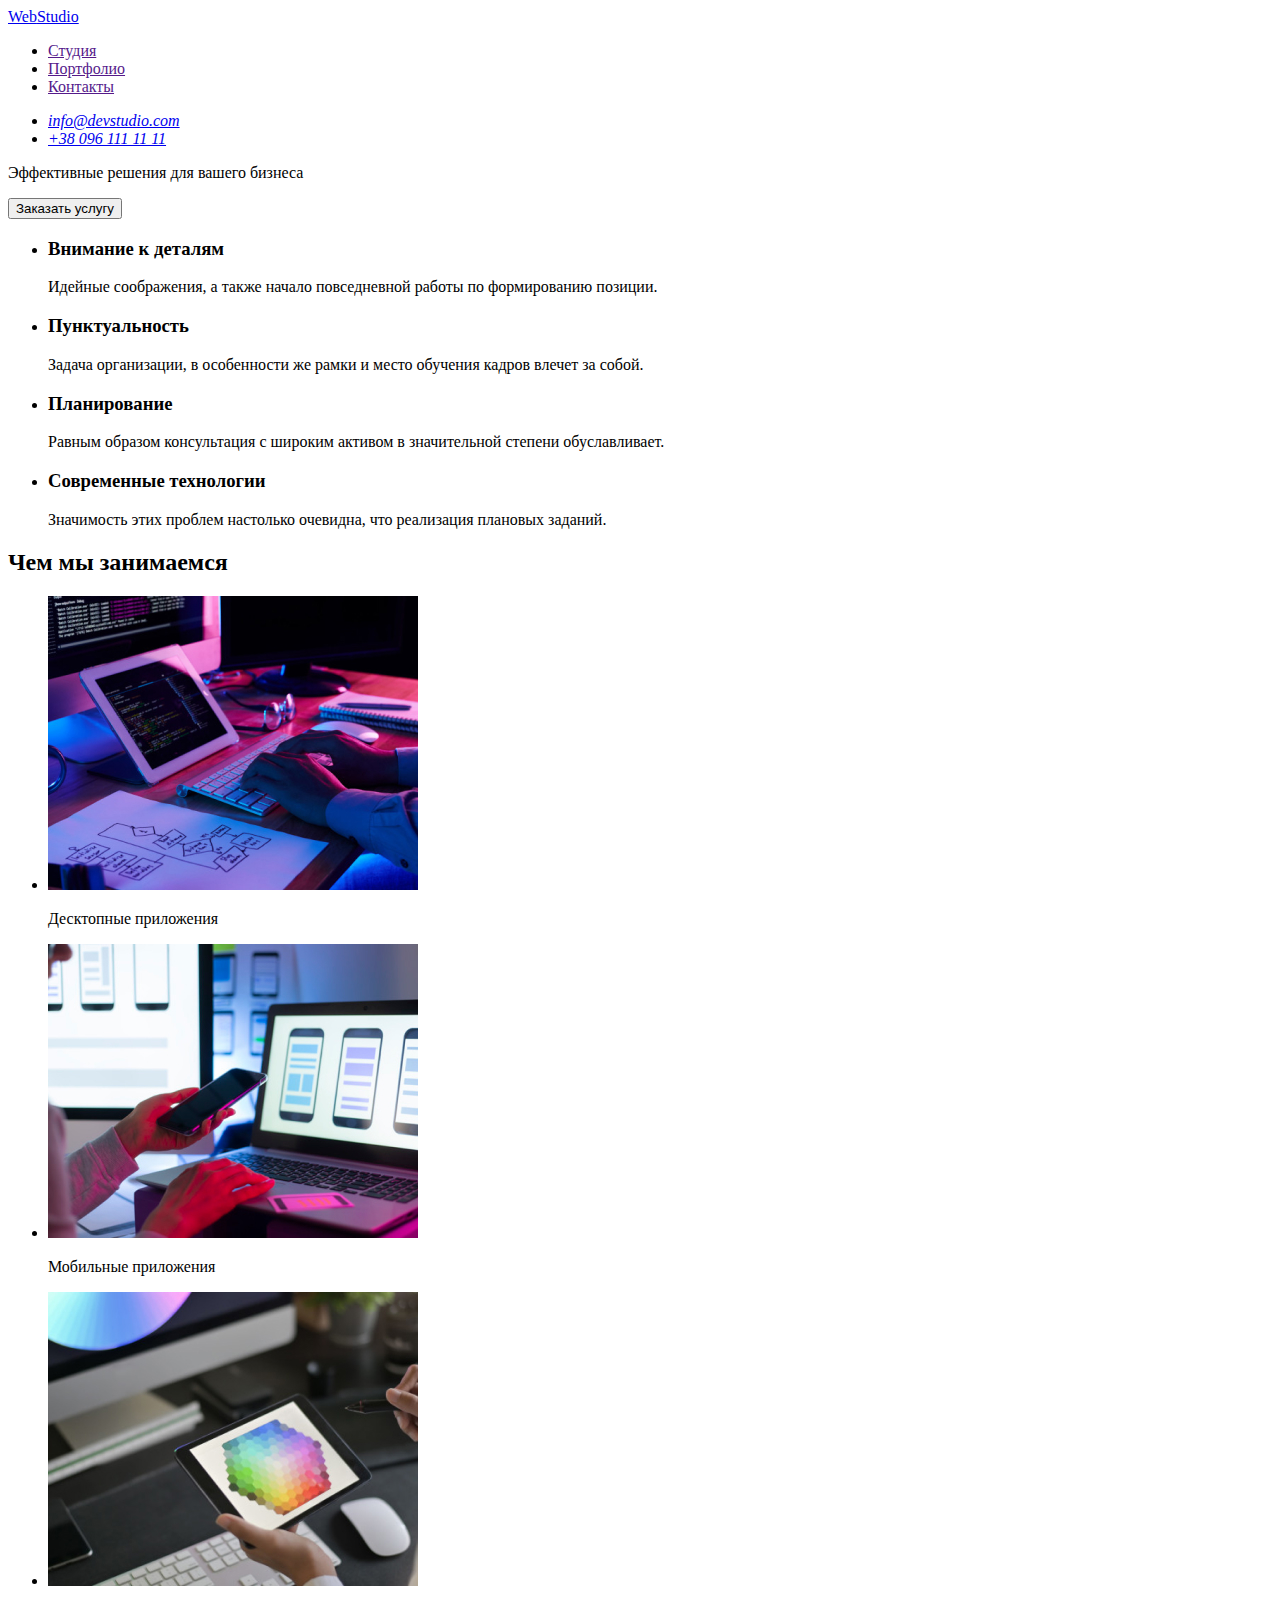
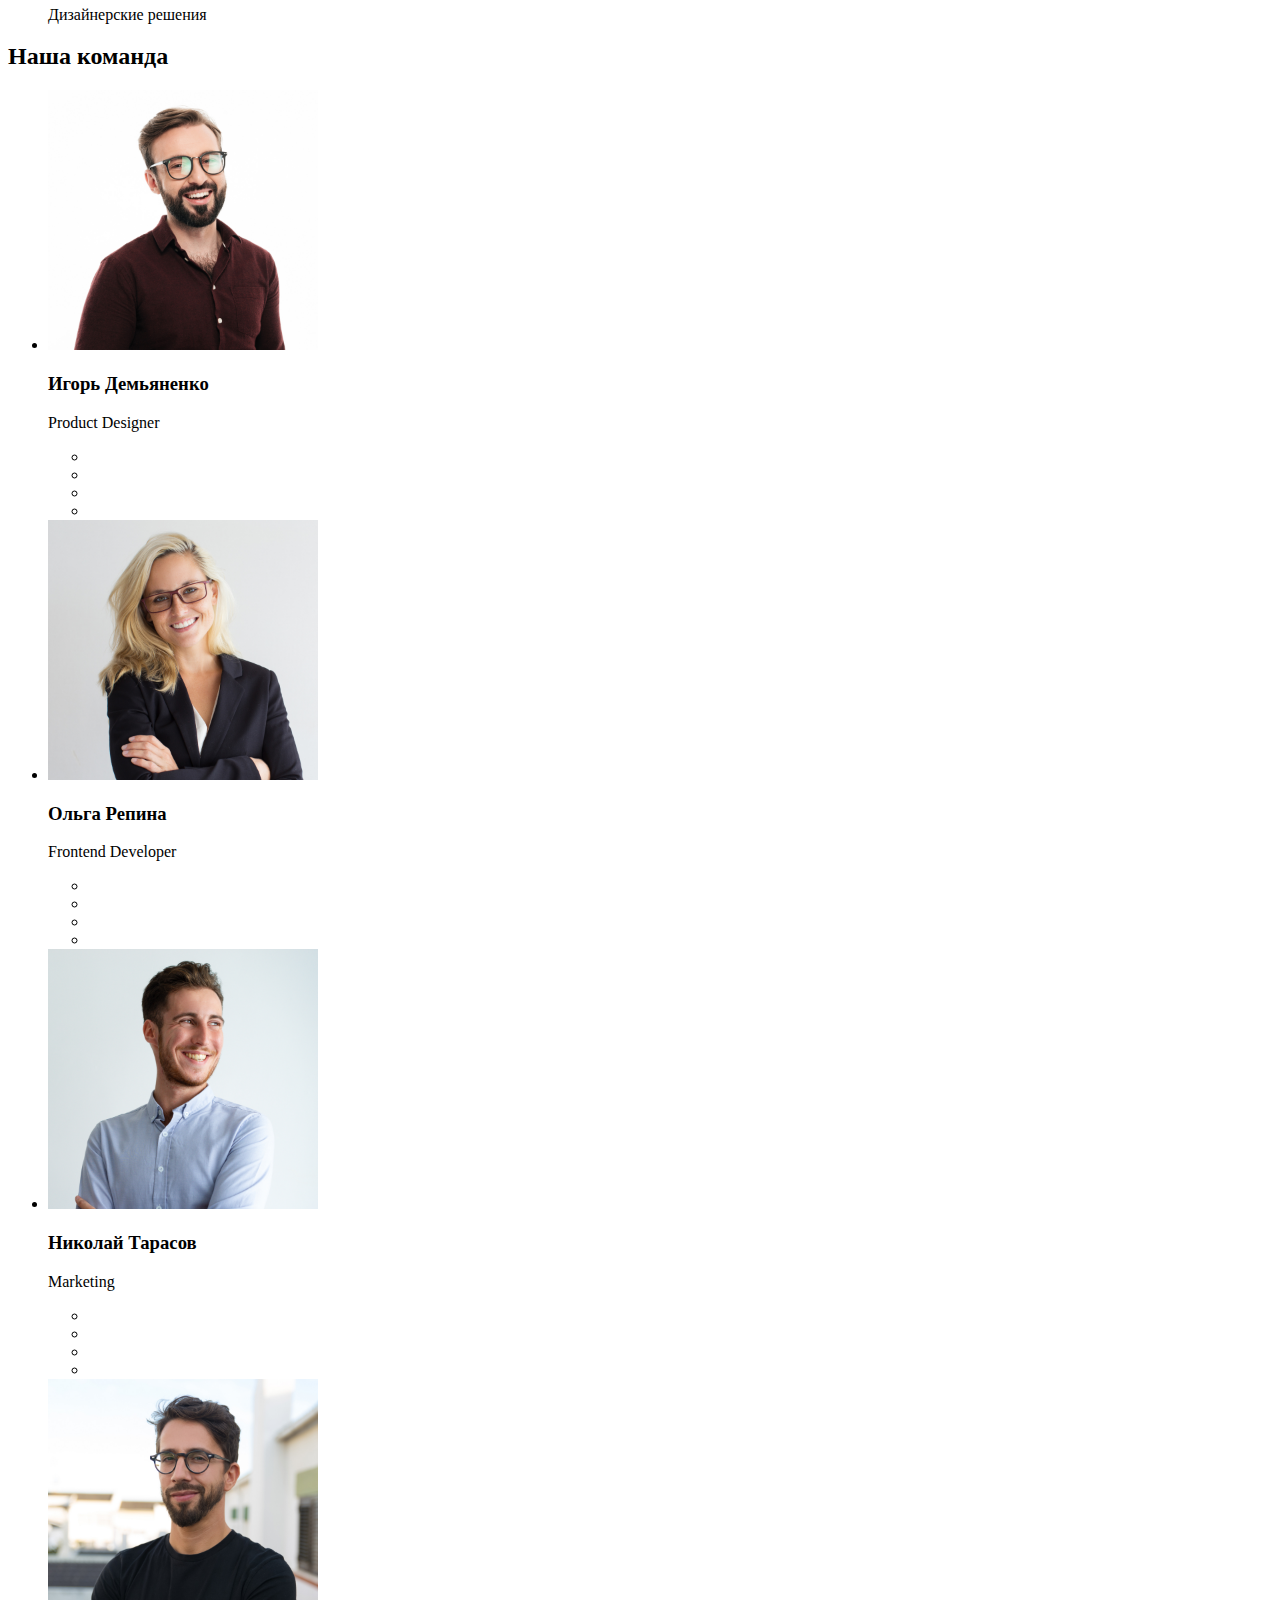
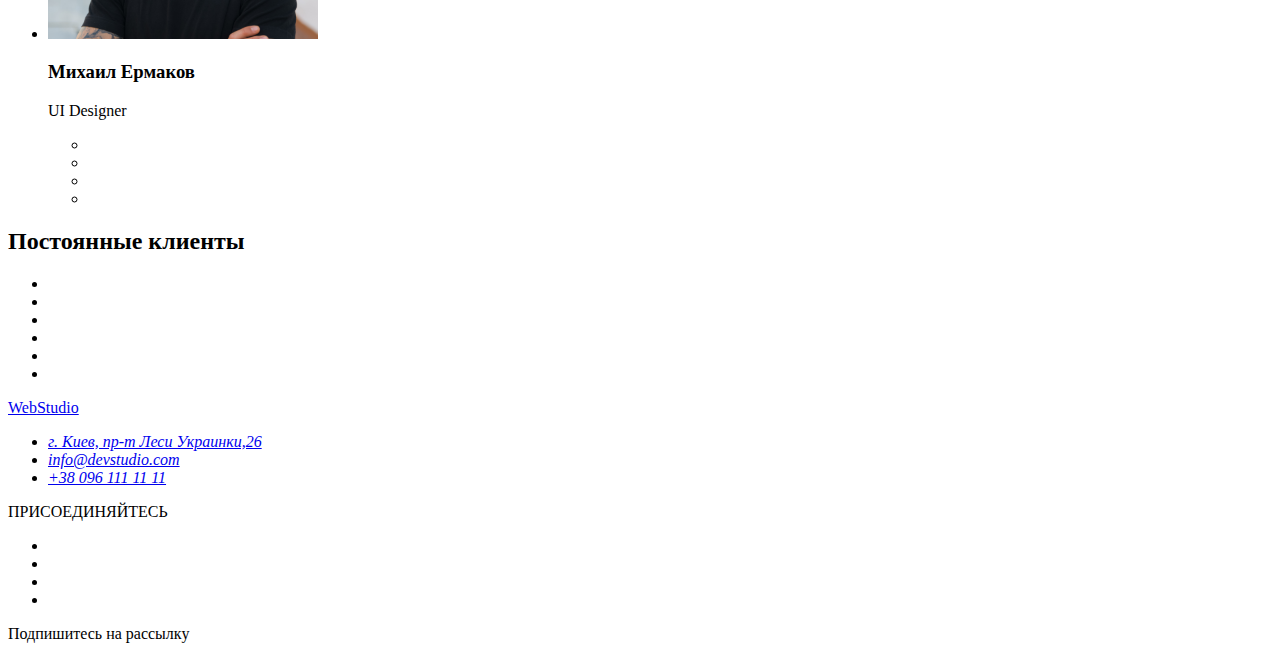
==== index.html @ aa3e8f70 "markup html" ====
<!DOCTYPE html>
<html lang="ru">

<head>
    <meta charset="UTF-8">
    <meta http-equiv="X-UA-Compatible" content="IE=edge">
    <meta name="viewport" content="width=device-width, initial-scale=1.0">
    <title>WebStudio</title>
    <link rel="stylesheet" href="./css/styles.css">
</head>

<body>
    <header class="header">
        <div class="container">
            <nav>
                <a href="/" aria-label="логотип сайта веб студия" lang="en">
                    <span>Web</span>Studio
                </a>
                <div>
                    <ul>
                        <li>
                            <a href="">Студия</a>
                        </li>
                        <li>
                            <a href="">Портфолио</a>
                        </li>
                        <li>
                            <a href="">Контакты</a>
                        </li>
                    </ul>
                </div>
            </nav>
            <address>
                <ul>
                    <li><a href="mailto:info@devstudio.com">info@devstudio.com</a></li>
                    <li><a href="tel:+380961111111">+38 096 111 11 11</a></li>
                </ul>
            </address>
        </div>
    </header>
    <!-- Уникальный контент страницы -->
    <main>
        <!------------ Section HERO Секция герой ------------>
        <section class="hero">
            <div class="container">
                <h1 class="visually-hidden">веб студия</h1>
                <p>Эффективные решения для вашего бизнеса</p>
                <button type="button">Заказать услугу</button>
            </div>
        </section>
        <!-- Section Our advantages Секция Наши преимущества Section Our Benefits -->
        <section>
            <div class="container">
                <h2 class="visually-hidden">Наши преимущества</h2>
                <ul>
                    <li>
                        <div></div>
                        <h3>Внимание к деталям</h3>
                        <p>Идейные соображения,
                            а также начало повседневной
                            работы по формированию позиции.</p>
                    </li>
                    <li>
                        <div></div>
                        <h3>Пунктуальность</h3>
                        <p>Задача организации,
                            в особенности же рамки и место
                            обучения кадров влечет за собой.</p>
                    </li>
                    <li>
                        <div></div>
                        <h3>Планирование</h3>
                        <p>Равным образом консультация
                            с широким активом в значительной
                            степени обуславливает.</p>
                    </li>
                    <li>
                        <div></div>
                        <h3>Современные технологии</h3>
                        <p>Значимость этих проблем
                            настолько очевидна, что
                            реализация плановых заданий.</p>
                    </li>
                </ul>
            </div>
        </section>
        <!-- Section What we create Cекция Чем мы занимаемся Section What we do -->
        <section>
            <div class="container">
                <h2>Чем мы занимаемся</h2>
                <ul>
                    <li>
                        <img src="./images/desktop/create/box1.jpg" alt="руки на клавиатуре и компьютер" width="370"
                            height="294">
                        <div>
                            <p>Десктопные приложения</p>
                        </div>
                    </li>
                    <li>
                        <img src="./images/desktop/create/box2.jpg" alt="ноутбук и мобильный телефон в руке" width="370"
                            height="294">
                        <div>
                            <p>Мобильные приложения</p>
                        </div>
                    </li>
                    <li>
                        <img src="./images/desktop/create/box3.jpg" alt="планшет в руке" width="370" height="294">
                        <div>
                            <p>Дизайнерские решения</p>
                        </div>
                    </li>
                </ul>
            </div>
        </section>
        <!-- Section Our team Cекция Наша команда Section Our command -->
        <section>
            <div class="container">
                <h2>Наша команда</h2>
                <ul>
                    <li>
                        <img src="./images/desktop/team/card1.jpg" alt="Продакт дизайнер" width="270" height="260">
                        <h3>Игорь Демьяненко</h3>
                        <p lang="en">Product Designer</p>
                        <ul>
                            <li><a href=""></a></li>
                            <li><a href=""></a></li>
                            <li><a href=""></a></li>
                            <li><a href=""></a></li>
                        </ul>
                    </li>
                    <li>
                        <img src="./images/desktop/team/card2.jpg" alt="Фронтенд разработчик" width="270" height="260">
                        <h3>Ольга Репина</h3>
                        <p lang="en">Frontend Developer</p>
                        <ul>
                            <li><a href=""></a></li>
                            <li><a href=""></a></li>
                            <li><a href=""></a></li>
                            <li><a href=""></a></li>
                        </ul>
                    </li>
                    <li>
                        <img src="./images/desktop/team/card3.jpg" alt="Маркетолог" width="270" height="260">
                        <h3>Николай Тарасов</h3>
                        <p lang="en">Marketing</p>
                        <ul>
                            <li><a href=""></a></li>
                            <li><a href=""></a></li>
                            <li><a href=""></a></li>
                            <li><a href=""></a></li>
                        </ul>
                    </li>
                    <li>
                        <img src="./images/desktop/team/card4.jpg" alt="Дизайнер" width="270" height="260">
                        <h3>Михаил Ермаков</h3>
                        <p lang="en">UI Designer</p>
                        <ul>
                            <li><a href=""></a></li>
                            <li><a href=""></a></li>
                            <li><a href=""></a></li>
                            <li><a href=""></a></li>
                        </ul>
                    </li>
                </ul>
            </div>
        </section>
        <!-- Section Regular clients Секция Постоянные клиенты Section Loyal customers -->
        <section>
            <div class="container">
                <h2>Постоянные клиенты</h2>
                <ul>
                    <li><a href=" width=" 270" height="260""></a></li>
                    <li><a href=""></a></li>
                    <li><a href=""></a></li>
                    <li><a href=""></a></li>
                    <li><a href=""></a></li>
                    <li><a href=""></a></li>
                </ul>
            </div>
        </section>
    </main>
    <!-- футер -->
    <footer>
        <div class=" container">
                            <div><a href="/" aria-label="логотип сайта веб студия" lang="en">
                                    <span>Web</span>Studio
                                </a>
                                <address>
                                    <ul>
                                        <li>
                                            <a href="https://goo.gl/maps/7p2n6qCXevgdCQAM8">г. Киев, пр-т Леси
                                                Украинки,26</a>
                                        </li>
                                        <li>
                                            <a href="mailto:info@devstudio.com">info@devstudio.com</a>
                                        </li>
                                        <li>
                                            <a href="tel:+380961111111">+38 096 111 11 11</a>
                                        </li>
                                    </ul>
                                </address>
                            </div>
                            <div>
                                <p>ПРИСОЕДИНЯЙТЕСЬ</p>
                                <ul>
                                    <li><a href=""></a></li>
                                    <li><a href=""></a></li>
                                    <li><a href=""></a></li>
                                    <li><a href=""></a></li>
                                </ul>
                            </div>
                            <div>
                                <p>Подпишитесь на рассылку</p>
                            </div>
            </div>
            </footer>
</body>

</html>
---- css/styles.css ----
.visually-hidden {
  position: absolute;
  width: 1px;
  height: 1px;
  margin: -1px;
  border: 0;
  padding: 0;

  white-space: nowrap;
  clip-path: inset(100%);
  clip: rect(0 0 0 0);
  overflow: hidden;
}
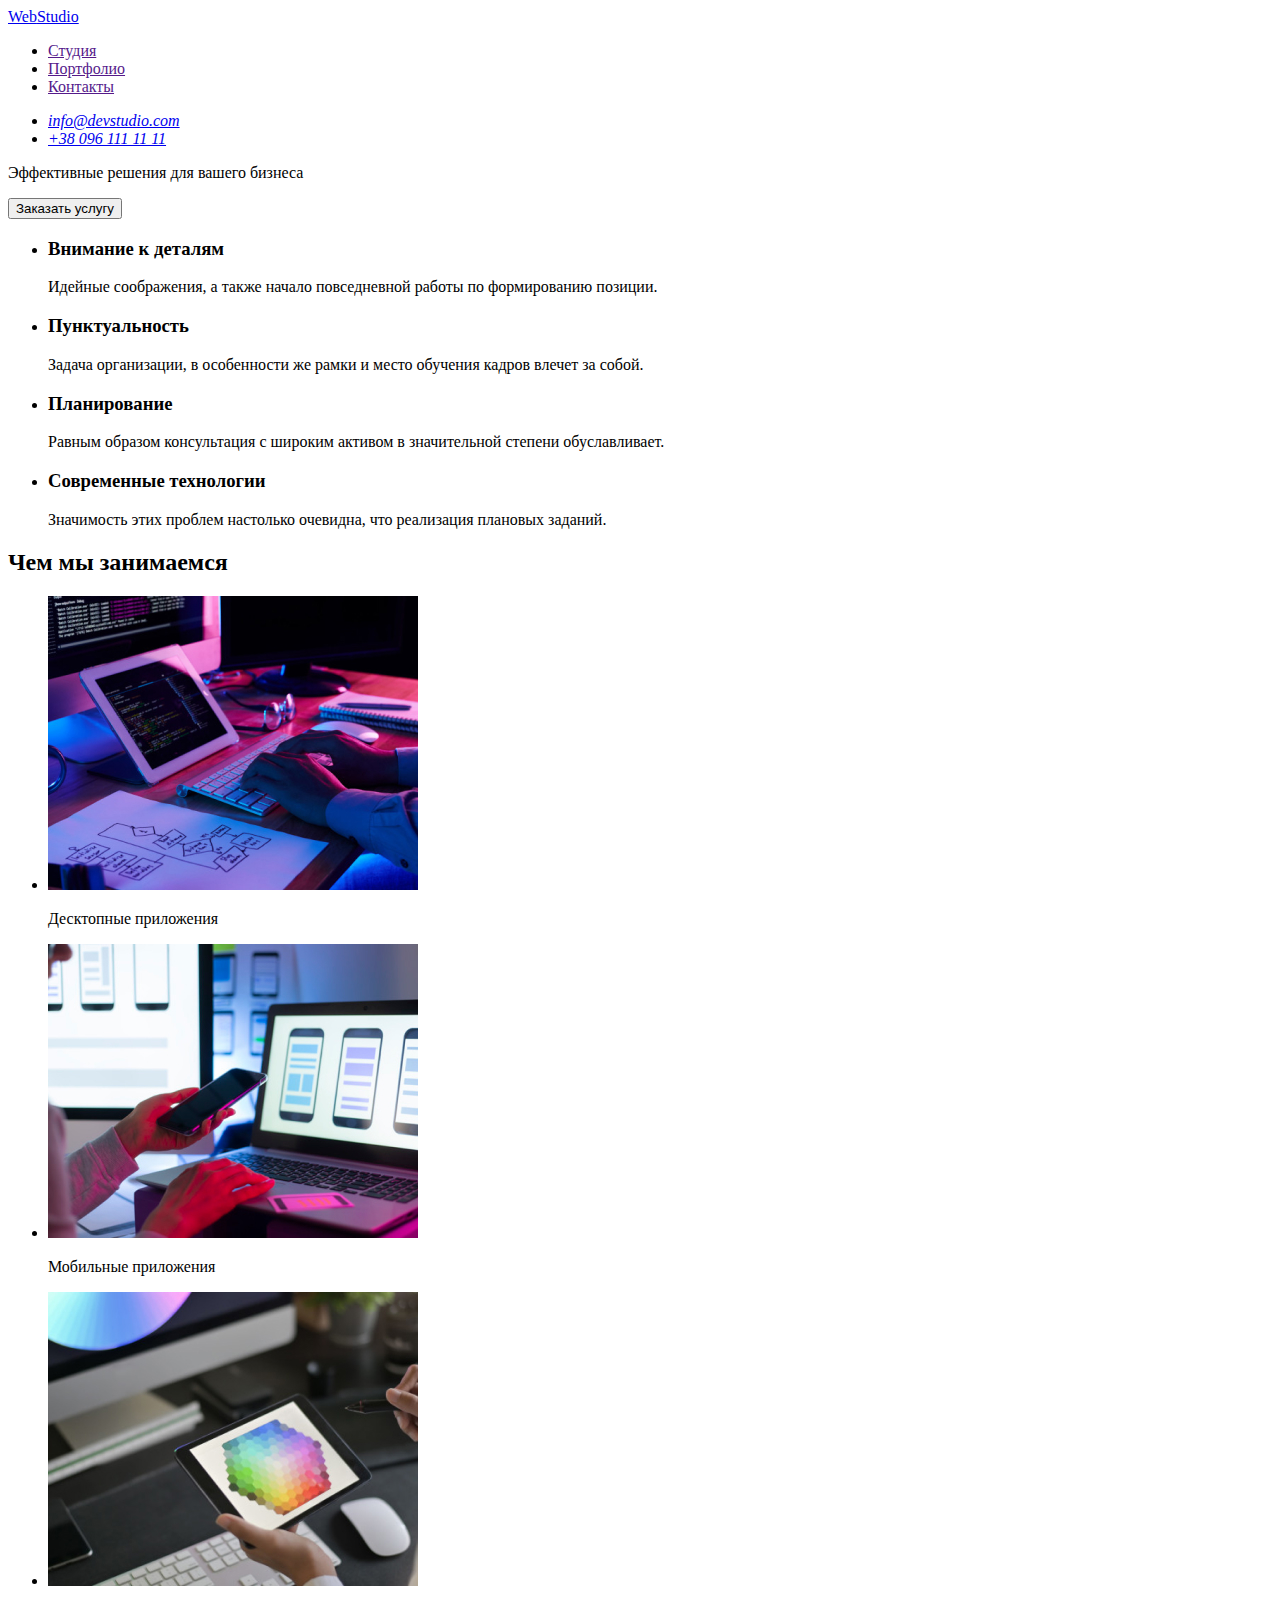
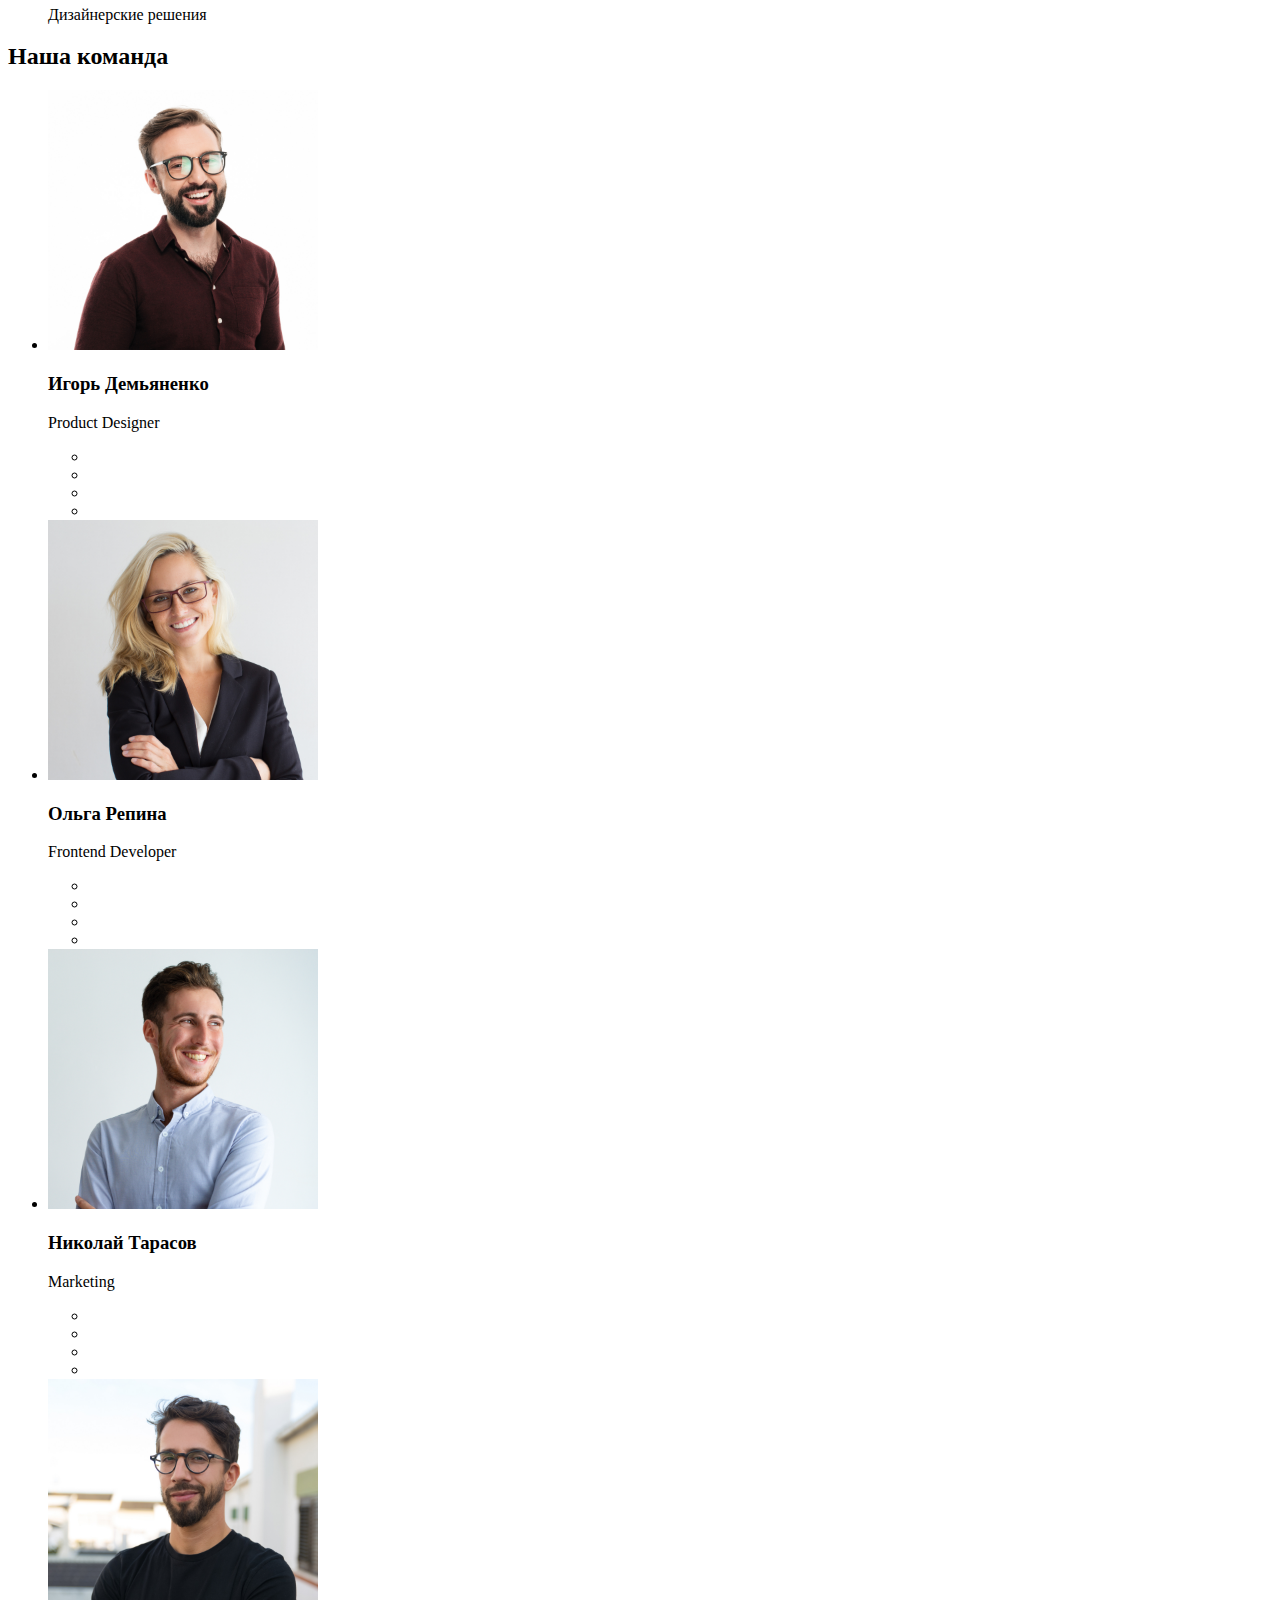
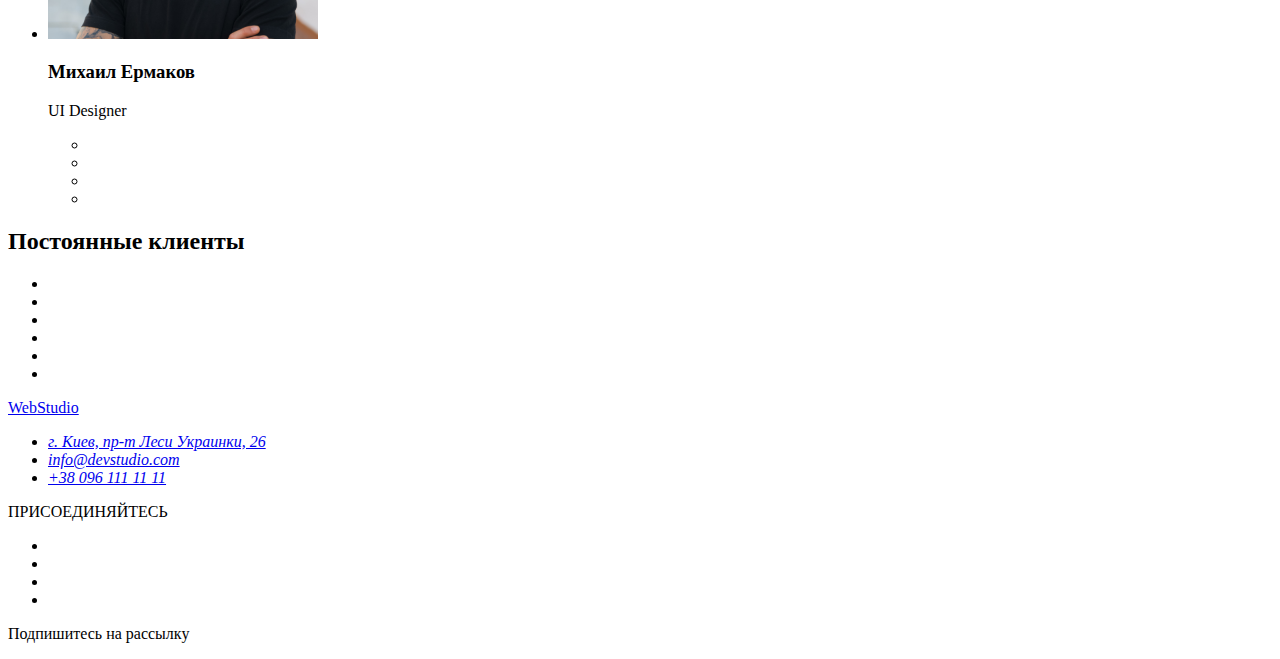
==== commit 2e2afa5c: "pritter" ====
--- a/index.html
+++ b/index.html
@@ -182,38 +182,44 @@
     <!-- футер -->
     <footer>
         <div class=" container">
-                            <div><a href="/" aria-label="логотип сайта веб студия" lang="en">
-                                    <span>Web</span>Studio
-                                </a>
-                                <address>
-                                    <ul>
-                                        <li>
-                                            <a href="https://goo.gl/maps/7p2n6qCXevgdCQAM8">г. Киев, пр-т Леси
-                                                Украинки,26</a>
-                                        </li>
-                                        <li>
-                                            <a href="mailto:info@devstudio.com">info@devstudio.com</a>
-                                        </li>
-                                        <li>
-                                            <a href="tel:+380961111111">+38 096 111 11 11</a>
-                                        </li>
-                                    </ul>
-                                </address>
-                            </div>
-                            <div>
-                                <p>ПРИСОЕДИНЯЙТЕСЬ</p>
-                                <ul>
-                                    <li><a href=""></a></li>
-                                    <li><a href=""></a></li>
-                                    <li><a href=""></a></li>
-                                    <li><a href=""></a></li>
-                                </ul>
-                            </div>
-                            <div>
-                                <p>Подпишитесь на рассылку</p>
-                            </div>
-            </div>
-            </footer>
+            <div>
+                <a href="/" aria-label="логотип сайта веб студия" lang="en">
+                    <span>Web</span>Studio
+                </a>
+                <address>
+                    <ul>
+                        <li>
+                            <a href="https://goo.gl/maps/7p2n6qCXevgdCQAM8">
+                                г. Киев, пр-т Леси Украинки, 26
+                            </a>
+                        </li>
+                        <li>
+                            <a href="mailto:info@devstudio.com">
+                                info@devstudio.com
+                            </a>
+                        </li>
+                        <li>
+                            <a href="tel:+380961111111">
+                                +38 096 111 11 11
+                            </a>
+                        </li>
+                    </ul>
+                </address>
+            </div>
+            <div>
+                <p>ПРИСОЕДИНЯЙТЕСЬ</p>
+                <ul>
+                    <li><a href=""></a></li>
+                    <li><a href=""></a></li>
+                    <li><a href=""></a></li>
+                    <li><a href=""></a></li>
+                </ul>
+            </div>
+            <div>
+                <p>Подпишитесь на рассылку</p>
+            </div>
+        </div>
+    </footer>
 </body>
 
 </html>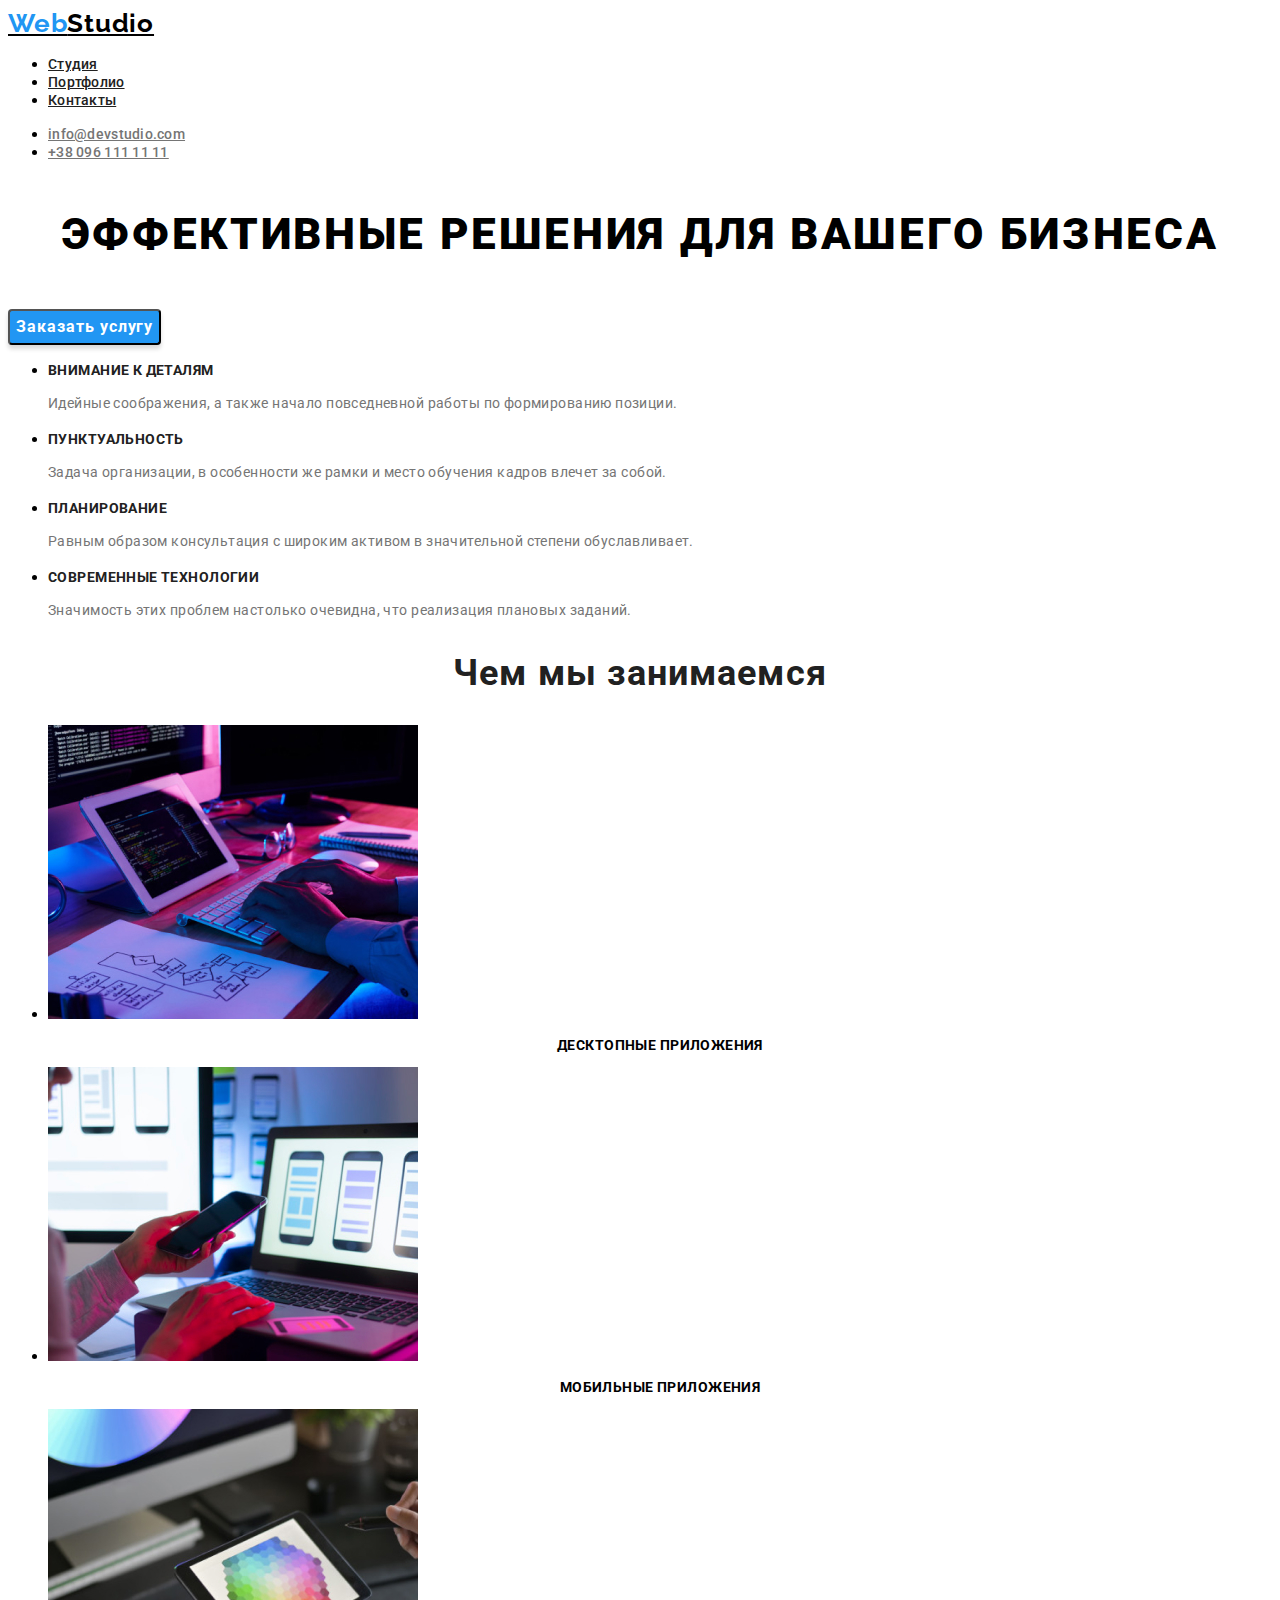
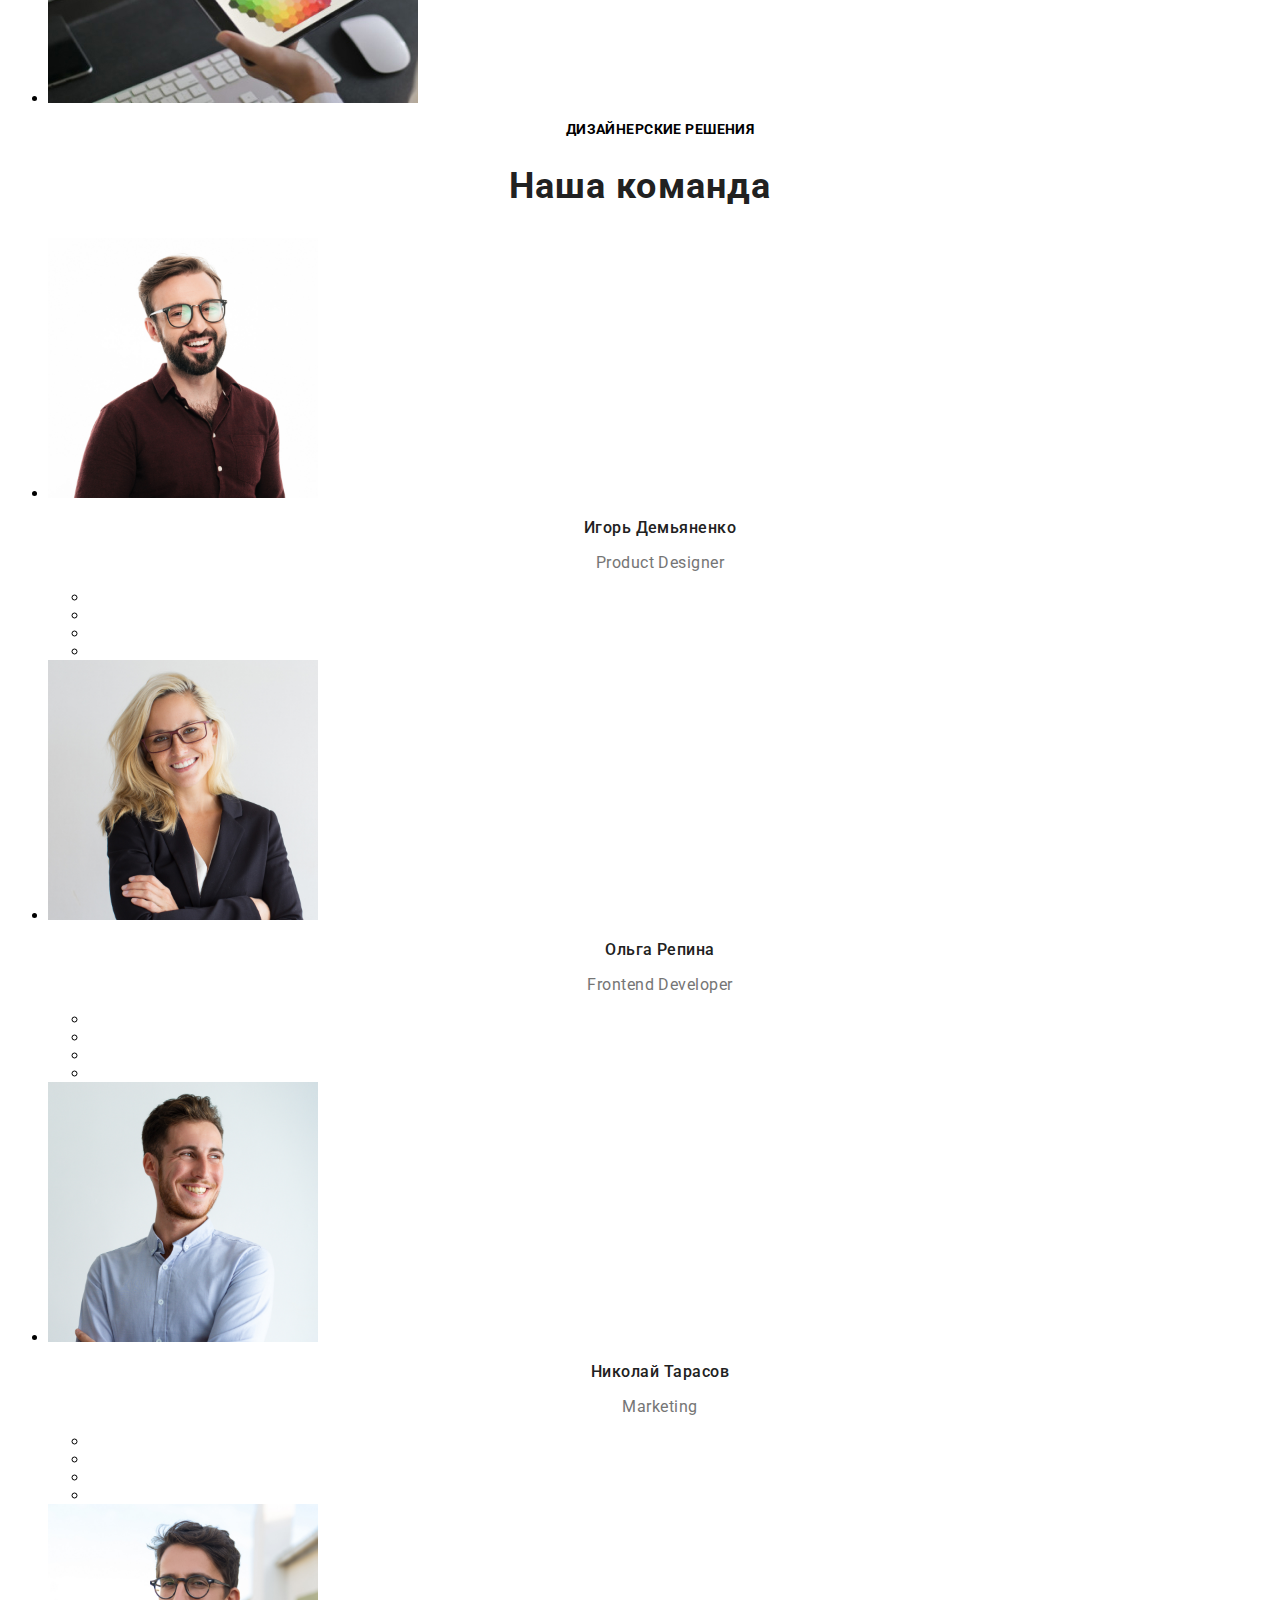
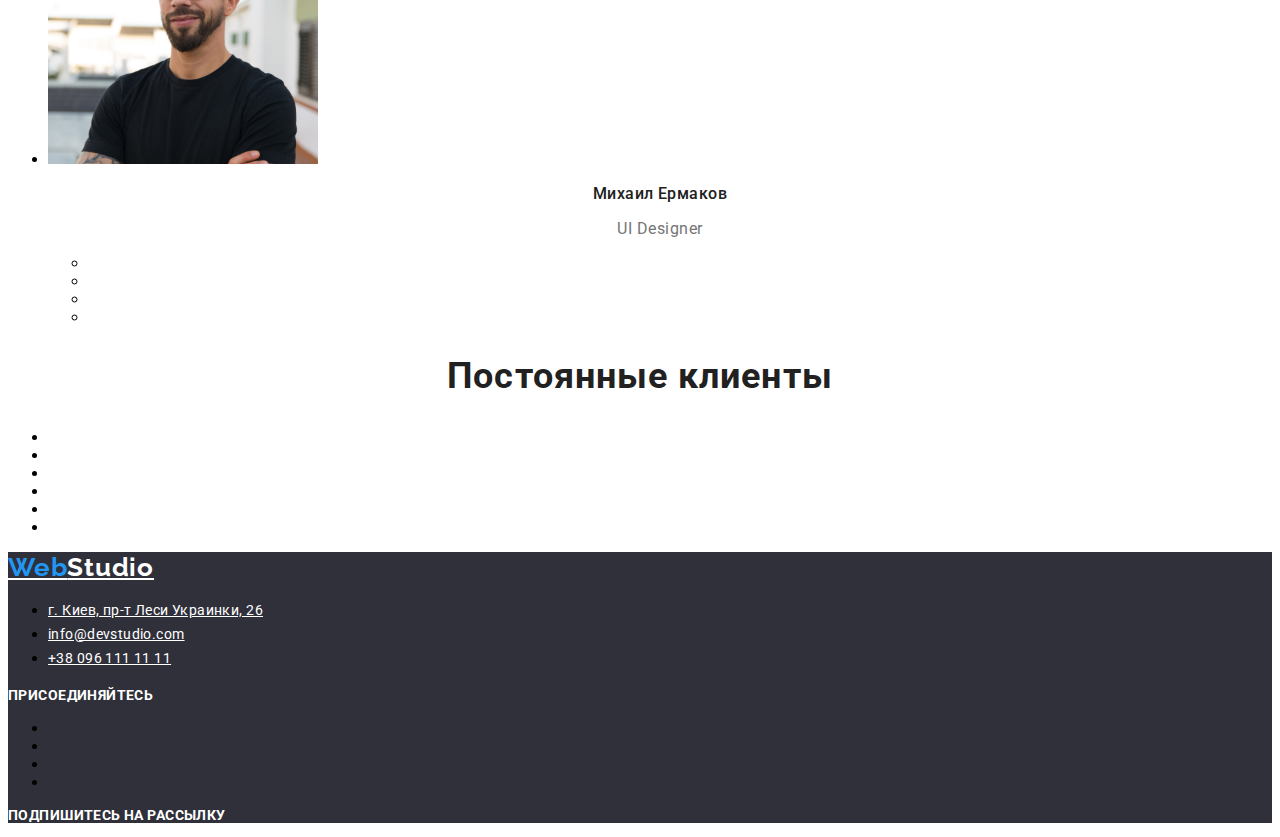
==== commit 1a02f65a: "decoration text" ====
--- a/index.html
+++ b/index.html
@@ -6,34 +6,43 @@
     <meta http-equiv="X-UA-Compatible" content="IE=edge">
     <meta name="viewport" content="width=device-width, initial-scale=1.0">
     <title>WebStudio</title>
+    <link rel="preconnect" href="https://fonts.googleapis.com">
+    <link rel="preconnect" href="https://fonts.gstatic.com" crossorigin>
+    <link
+        href="https://fonts.googleapis.com/css2?family=Raleway:wght@700&family=Roboto:wght@400;500;700;900&display=swap"
+        rel="stylesheet">
     <link rel="stylesheet" href="./css/styles.css">
 </head>
 
 <body>
     <header class="header">
         <div class="container">
-            <nav>
-                <a href="/" aria-label="логотип сайта веб студия" lang="en">
-                    <span>Web</span>Studio
+            <nav class="navigation">
+                <a class="logo" href="/" aria-label="логотип сайта веб студия" lang="en">
+                    <span class="logo-start">Web</span>Studio
                 </a>
                 <div>
-                    <ul>
-                        <li>
-                            <a href="">Студия</a>
-                        </li>
-                        <li>
-                            <a href="">Портфолио</a>
-                        </li>
-                        <li>
-                            <a href="">Контакты</a>
+                    <ul class="nav-list">
+                        <li class="nav-list-item">
+                            <a class="nav-list-link" href="">Студия</a>
+                        </li>
+                        <li class=" nav-list-item">
+                            <a class="nav-list-link" href="">Портфолио</a>
+                        </li>
+                        <li class="nav-list-item">
+                            <a class="nav-list-link" href="">Контакты</a>
                         </li>
                     </ul>
                 </div>
             </nav>
-            <address>
-                <ul>
-                    <li><a href="mailto:info@devstudio.com">info@devstudio.com</a></li>
-                    <li><a href="tel:+380961111111">+38 096 111 11 11</a></li>
+            <address class="address">
+                <ul class="address-list">
+                    <li class="address-list-item">
+                        <a class="header-mail" href=" mailto:info@devstudio.com">info@devstudio.com</a>
+                    </li>
+                    <li class="address-list-item">
+                        <a class="header-tel" href=" tel:+380961111111">+38 096 111 11 11</a>
+                    </li>
                 </ul>
             </address>
         </div>
@@ -44,132 +53,137 @@
         <section class="hero">
             <div class="container">
                 <h1 class="visually-hidden">веб студия</h1>
-                <p>Эффективные решения для вашего бизнеса</p>
-                <button type="button">Заказать услугу</button>
+                <p class="hero-title">Эффективные решения для вашего бизнеса</p>
+                <button class="modal-btn" type="button">Заказать услугу</button>
             </div>
         </section>
         <!-- Section Our advantages Секция Наши преимущества Section Our Benefits -->
-        <section>
+        <section class="benefit">
             <div class="container">
                 <h2 class="visually-hidden">Наши преимущества</h2>
-                <ul>
-                    <li>
-                        <div></div>
-                        <h3>Внимание к деталям</h3>
-                        <p>Идейные соображения,
+                <ul class="benefit-list">
+                    <li class="benefit-list-item">
+                        <div></div>
+                        <h3 class="benefit undertitle">Внимание к деталям</h3>
+                        <p class="benefit-text">Идейные соображения,
                             а также начало повседневной
                             работы по формированию позиции.</p>
                     </li>
-                    <li>
-                        <div></div>
-                        <h3>Пунктуальность</h3>
-                        <p>Задача организации,
+                    <li class="benefit-list-item">
+                        <div></div>
+                        <h3 class="benefit undertitle">Пунктуальность</h3>
+                        <p class="benefit-text">Задача организации,
                             в особенности же рамки и место
                             обучения кадров влечет за собой.</p>
                     </li>
-                    <li>
-                        <div></div>
-                        <h3>Планирование</h3>
-                        <p>Равным образом консультация
+                    <li class="benefit-list-item">
+                        <div></div>
+                        <h3 class="benefit undertitle">Планирование</h3>
+                        <p class="benefit-text">Равным образом консультация
                             с широким активом в значительной
                             степени обуславливает.</p>
                     </li>
-                    <li>
-                        <div></div>
-                        <h3>Современные технологии</h3>
-                        <p>Значимость этих проблем
+                    <li class="benefit-list-item">
+                        <div></div>
+                        <h3 class="benefit undertitle">Современные технологии</h3>
+                        <p class="benefit-text">Значимость этих проблем
                             настолько очевидна, что
                             реализация плановых заданий.</p>
                     </li>
                 </ul>
             </div>
         </section>
-        <!-- Section What we create Cекция Чем мы занимаемся Section What we do -->
-        <section>
-            <div class="container">
-                <h2>Чем мы занимаемся</h2>
+        <!-- Section What we create Cекция Чем мы занимаемся примеры работ Section What we do work examples-->
+        <section class="work">
+            <div class="container">
+                <h2 class="section-title">Чем мы занимаемся</h2>
+                <ul class="work-list">
+                    <li class="work-list-item">
+                        <img class="work-img" src="./images/desktop/create/box1.jpg"
+                            alt="руки на клавиатуре и компьютер" width="370" height="294">
+                        <div class="work-box">
+                            <p class="work-text">Десктопные приложения</p>
+                        </div>
+                    </li>
+                    <li class="work-list-item">
+                        <img class="work-img" src="./images/desktop/create/box2.jpg"
+                            alt="ноутбук и мобильный телефон в руке" width="370" height="294">
+                        <div class="work-box">
+                            <p class="work-text">Мобильные приложения</p>
+                        </div>
+                    </li>
+                    <li class="work-list-item">
+                        <img class="work-img" src="./images/desktop/create/box3.jpg" alt="планшет в руке" width="370"
+                            height="294">
+                        <div class="work-box">
+                            <p class="work-text">Дизайнерские решения</p>
+                        </div>
+                    </li>
+                </ul>
+            </div>
+        </section>
+        <!-- Section Our team Cекция Наша команда Section Our command -->
+        <section class="team">
+            <div class="container">
+                <h2 class="section-title">Наша команда</h2>
+                <ul class="team-list">
+                    <li class="team-list-item">
+                        <img class="team-img" src="./images/desktop/team/card1.jpg" alt="Продакт дизайнер" width="270"
+                            height="260">
+                        <h3 class="team-name">Игорь Демьяненко</h3>
+                        <p class="team-position" lang="en">Product Designer</p>
+                        <ul>
+                            <li><a href=""></a></li>
+                            <li><a href=""></a></li>
+                            <li><a href=""></a></li>
+                            <li><a href=""></a></li>
+                        </ul>
+                    </li>
+                    <li class="team-list-item">
+                        <img class="team-img" src="./images/desktop/team/card2.jpg" alt="Фронтенд разработчик"
+                            width="270" height="260">
+                        <h3 class="team-name">Ольга Репина</h3>
+                        <p class="team-position" lang="en">Frontend Developer</p>
+                        <ul>
+                            <li><a href=""></a></li>
+                            <li><a href=""></a></li>
+                            <li><a href=""></a></li>
+                            <li><a href=""></a></li>
+                        </ul>
+                    </li>
+                    <li class="team-list-item">
+                        <img class="team-img" src="./images/desktop/team/card3.jpg" alt="Маркетолог" width="270"
+                            height="260">
+                        <h3 class="team-name">Николай Тарасов</h3>
+                        <p class="team-position" lang="en">Marketing</p>
+                        <ul>
+                            <li><a href=""></a></li>
+                            <li><a href=""></a></li>
+                            <li><a href=""></a></li>
+                            <li><a href=""></a></li>
+                        </ul>
+                    </li>
+                    <li class="team-list-item">
+                        <img class="team-img" src="./images/desktop/team/card4.jpg" alt="Дизайнер" width="270"
+                            height="260">
+                        <h3 class="team-name">Михаил Ермаков</h3>
+                        <p class="team-position" lang="en">UI Designer</p>
+                        <ul>
+                            <li><a href=""></a></li>
+                            <li><a href=""></a></li>
+                            <li><a href=""></a></li>
+                            <li><a href=""></a></li>
+                        </ul>
+                    </li>
+                </ul>
+            </div>
+        </section>
+        <!-- Section Regular clients Секция Постоянные клиенты Section Loyal customers -->
+        <section class="client">
+            <div class="container">
+                <h2 class="section-title">Постоянные клиенты</h2>
                 <ul>
-                    <li>
-                        <img src="./images/desktop/create/box1.jpg" alt="руки на клавиатуре и компьютер" width="370"
-                            height="294">
-                        <div>
-                            <p>Десктопные приложения</p>
-                        </div>
-                    </li>
-                    <li>
-                        <img src="./images/desktop/create/box2.jpg" alt="ноутбук и мобильный телефон в руке" width="370"
-                            height="294">
-                        <div>
-                            <p>Мобильные приложения</p>
-                        </div>
-                    </li>
-                    <li>
-                        <img src="./images/desktop/create/box3.jpg" alt="планшет в руке" width="370" height="294">
-                        <div>
-                            <p>Дизайнерские решения</p>
-                        </div>
-                    </li>
-                </ul>
-            </div>
-        </section>
-        <!-- Section Our team Cекция Наша команда Section Our command -->
-        <section>
-            <div class="container">
-                <h2>Наша команда</h2>
-                <ul>
-                    <li>
-                        <img src="./images/desktop/team/card1.jpg" alt="Продакт дизайнер" width="270" height="260">
-                        <h3>Игорь Демьяненко</h3>
-                        <p lang="en">Product Designer</p>
-                        <ul>
-                            <li><a href=""></a></li>
-                            <li><a href=""></a></li>
-                            <li><a href=""></a></li>
-                            <li><a href=""></a></li>
-                        </ul>
-                    </li>
-                    <li>
-                        <img src="./images/desktop/team/card2.jpg" alt="Фронтенд разработчик" width="270" height="260">
-                        <h3>Ольга Репина</h3>
-                        <p lang="en">Frontend Developer</p>
-                        <ul>
-                            <li><a href=""></a></li>
-                            <li><a href=""></a></li>
-                            <li><a href=""></a></li>
-                            <li><a href=""></a></li>
-                        </ul>
-                    </li>
-                    <li>
-                        <img src="./images/desktop/team/card3.jpg" alt="Маркетолог" width="270" height="260">
-                        <h3>Николай Тарасов</h3>
-                        <p lang="en">Marketing</p>
-                        <ul>
-                            <li><a href=""></a></li>
-                            <li><a href=""></a></li>
-                            <li><a href=""></a></li>
-                            <li><a href=""></a></li>
-                        </ul>
-                    </li>
-                    <li>
-                        <img src="./images/desktop/team/card4.jpg" alt="Дизайнер" width="270" height="260">
-                        <h3>Михаил Ермаков</h3>
-                        <p lang="en">UI Designer</p>
-                        <ul>
-                            <li><a href=""></a></li>
-                            <li><a href=""></a></li>
-                            <li><a href=""></a></li>
-                            <li><a href=""></a></li>
-                        </ul>
-                    </li>
-                </ul>
-            </div>
-        </section>
-        <!-- Section Regular clients Секция Постоянные клиенты Section Loyal customers -->
-        <section>
-            <div class="container">
-                <h2>Постоянные клиенты</h2>
-                <ul>
-                    <li><a href=" width=" 270" height="260""></a></li>
+                    <li><a href=""></a></li>
                     <li><a href=""></a></li>
                     <li><a href=""></a></li>
                     <li><a href=""></a></li>
@@ -180,26 +194,26 @@
         </section>
     </main>
     <!-- футер -->
-    <footer>
+    <footer class="footer">
         <div class=" container">
             <div>
-                <a href="/" aria-label="логотип сайта веб студия" lang="en">
-                    <span>Web</span>Studio
+                <a class="footer-logo logo" href="/" aria-label="логотип сайта веб студия" lang="en">
+                    <span class="logo-start">Web</span>Studio
                 </a>
-                <address>
-                    <ul>
-                        <li>
-                            <a href="https://goo.gl/maps/7p2n6qCXevgdCQAM8">
+                <address class="footer-address">
+                    <ul class="foot-list">
+                        <li class="foot-list-item">
+                            <a class="foot-address" href="https://goo.gl/maps/7p2n6qCXevgdCQAM8">
                                 г. Киев, пр-т Леси Украинки, 26
                             </a>
                         </li>
-                        <li>
-                            <a href="mailto:info@devstudio.com">
+                        <li class="foot-list-item">
+                            <a class="foot-mail" href="mailto:info@devstudio.com">
                                 info@devstudio.com
                             </a>
                         </li>
-                        <li>
-                            <a href="tel:+380961111111">
+                        <li class="foot-list-item">
+                            <a class="foot-tel" href="tel:+380961111111">
                                 +38 096 111 11 11
                             </a>
                         </li>
@@ -207,7 +221,7 @@
                 </address>
             </div>
             <div>
-                <p>ПРИСОЕДИНЯЙТЕСЬ</p>
+                <p class="foot undertitle">ПРИСОЕДИНЯЙТЕСЬ</p>
                 <ul>
                     <li><a href=""></a></li>
                     <li><a href=""></a></li>
@@ -216,7 +230,7 @@
                 </ul>
             </div>
             <div>
-                <p>Подпишитесь на рассылку</p>
+                <p class="foot undertitle">Подпишитесь на рассылку</p>
             </div>
         </div>
     </footer>
--- a/css/styles.css
+++ b/css/styles.css
@@ -11,3 +11,191 @@
   clip: rect(0 0 0 0);
   overflow: hidden;
 }
+/* ========================---Header---============================ */
+.address,
+.footer-address {
+  font-style: normal;
+}
+
+.logo {
+  font-family: "Raleway", sans-serif;
+  /* font-style: normal; */
+  font-weight: 700;
+  font-size: 26px;
+  line-height: 1.192;
+  /* identical to box height */
+  letter-spacing: 0.03em;
+
+  color: #000000;
+}
+
+.logo-start {
+  color: #2196f3;
+}
+.nav-list-link,
+.header-mail,
+.header-tel {
+  font-family: "Roboto", sans-serif;
+  /* font-style: normal; */
+  font-weight: 500;
+  font-size: 14px;
+  line-height: 1.142;
+  letter-spacing: 0.02em;
+
+  color: #212121;
+}
+
+.nav-list-link:hover,
+.nav-list-link:focus,
+.header-mail:hover,
+.header-mail:focus,
+.header-tel:hover,
+.header-tel:focus {
+  color: #2196f3;
+}
+
+.header-mail,
+.header-tel {
+  color: #757575;
+}
+/* =============================== */
+.section-title {
+  font-family: "Roboto", sans-serif;
+  /* font-style: normal; */
+  font-weight: 700;
+  font-size: 36px;
+  line-height: 1.166;
+  text-align: center;
+  letter-spacing: 0.03em;
+
+  color: #212121;
+}
+/* ==========---Hero---========== */
+.hero-title {
+  font-family: "Roboto", sans-serif;
+  /* font-style: normal; */
+  font-weight: 900;
+  font-size: 44px;
+  line-height: 1.363;
+  /* or 136% */
+
+  text-align: center;
+  letter-spacing: 0.06em;
+  text-transform: uppercase;
+
+  /* color: #ffffff; */
+}
+.modal-btn {
+  font-family: "Roboto", sans-serif;
+  /* font-style: normal; */
+  font-weight: 700;
+  font-size: 16px;
+  line-height: 1.875;
+  /* identical to box height, or 187% */
+  text-align: center;
+  letter-spacing: 0.06em;
+
+  color: #ffffff;
+  /* display: flex;
+align-items: center; */
+  background-color: #2196f3;
+  box-shadow: 0px 4px 4px rgba(0, 0, 0, 0.15);
+  border-radius: 4px;
+}
+/* ========================---benefit---====================== */
+.undertitle {
+  font-family: "Roboto", sans-serif;
+  /* font-style: normal; */
+  font-weight: 700;
+  font-size: 14px;
+  line-height: 1.142;
+  letter-spacing: 0.03em;
+  text-transform: uppercase;
+
+  color: #212121;
+}
+
+.benefit-text {
+  font-family: "Roboto", sans-serif;
+  /* font-style: normal; */
+  font-weight: 400;
+  font-size: 14px;
+  line-height: 1.714;
+  /* or 171% */
+
+  letter-spacing: 0.03em;
+
+  color: #757575;
+}
+/* ========================---work---========= */
+.work-text {
+  font-family: "Roboto", sans-serif;
+  /* font-style: normal; */
+  font-weight: 700;
+  font-size: 14px;
+  line-height: 1.142;
+  text-align: center;
+  letter-spacing: 0.03em;
+  text-transform: uppercase;
+
+  /* color: #ffffff; */
+}
+/* =================---team---============== */
+.team-name {
+  font-family: "Roboto", sans-serif;
+  /* font-style: normal; */
+  font-weight: 500;
+  font-size: 16px;
+  line-height: 1.187;
+  /* identical to box height */
+
+  text-align: center;
+  letter-spacing: 0.03em;
+
+  color: #212121;
+}
+.team-position {
+  font-family: "Roboto", sans-serif;
+  /* font-style: normal; */
+  font-weight: 400;
+  font-size: 16px;
+  line-height: 1.187;
+  /* identical to box height */
+
+  text-align: center;
+  letter-spacing: 0.03em;
+
+  color: #757575;
+}
+/* ================---client---================ */
+
+/* =================---footer---============== */
+.footer {
+  background-color: #2f303a;
+}
+
+.footer-logo {
+  color: #ffffff;
+}
+.foot-address,
+.foot-mail,
+.foot-tel {
+  font-family: "Roboto", sans-serif;
+  /* font-style: normal; */
+  font-weight: 400;
+  font-size: 14px;
+  line-height: 1.714;
+  /* or 171% */
+
+  letter-spacing: 0.03em;
+
+  color: #ffffff;
+}
+
+.foot-mail,
+.foot-tel {
+  /* color: rgba(255, 255, 255, 0.6); */
+}
+.foot.undertitle {
+  color: #ffffff;
+}
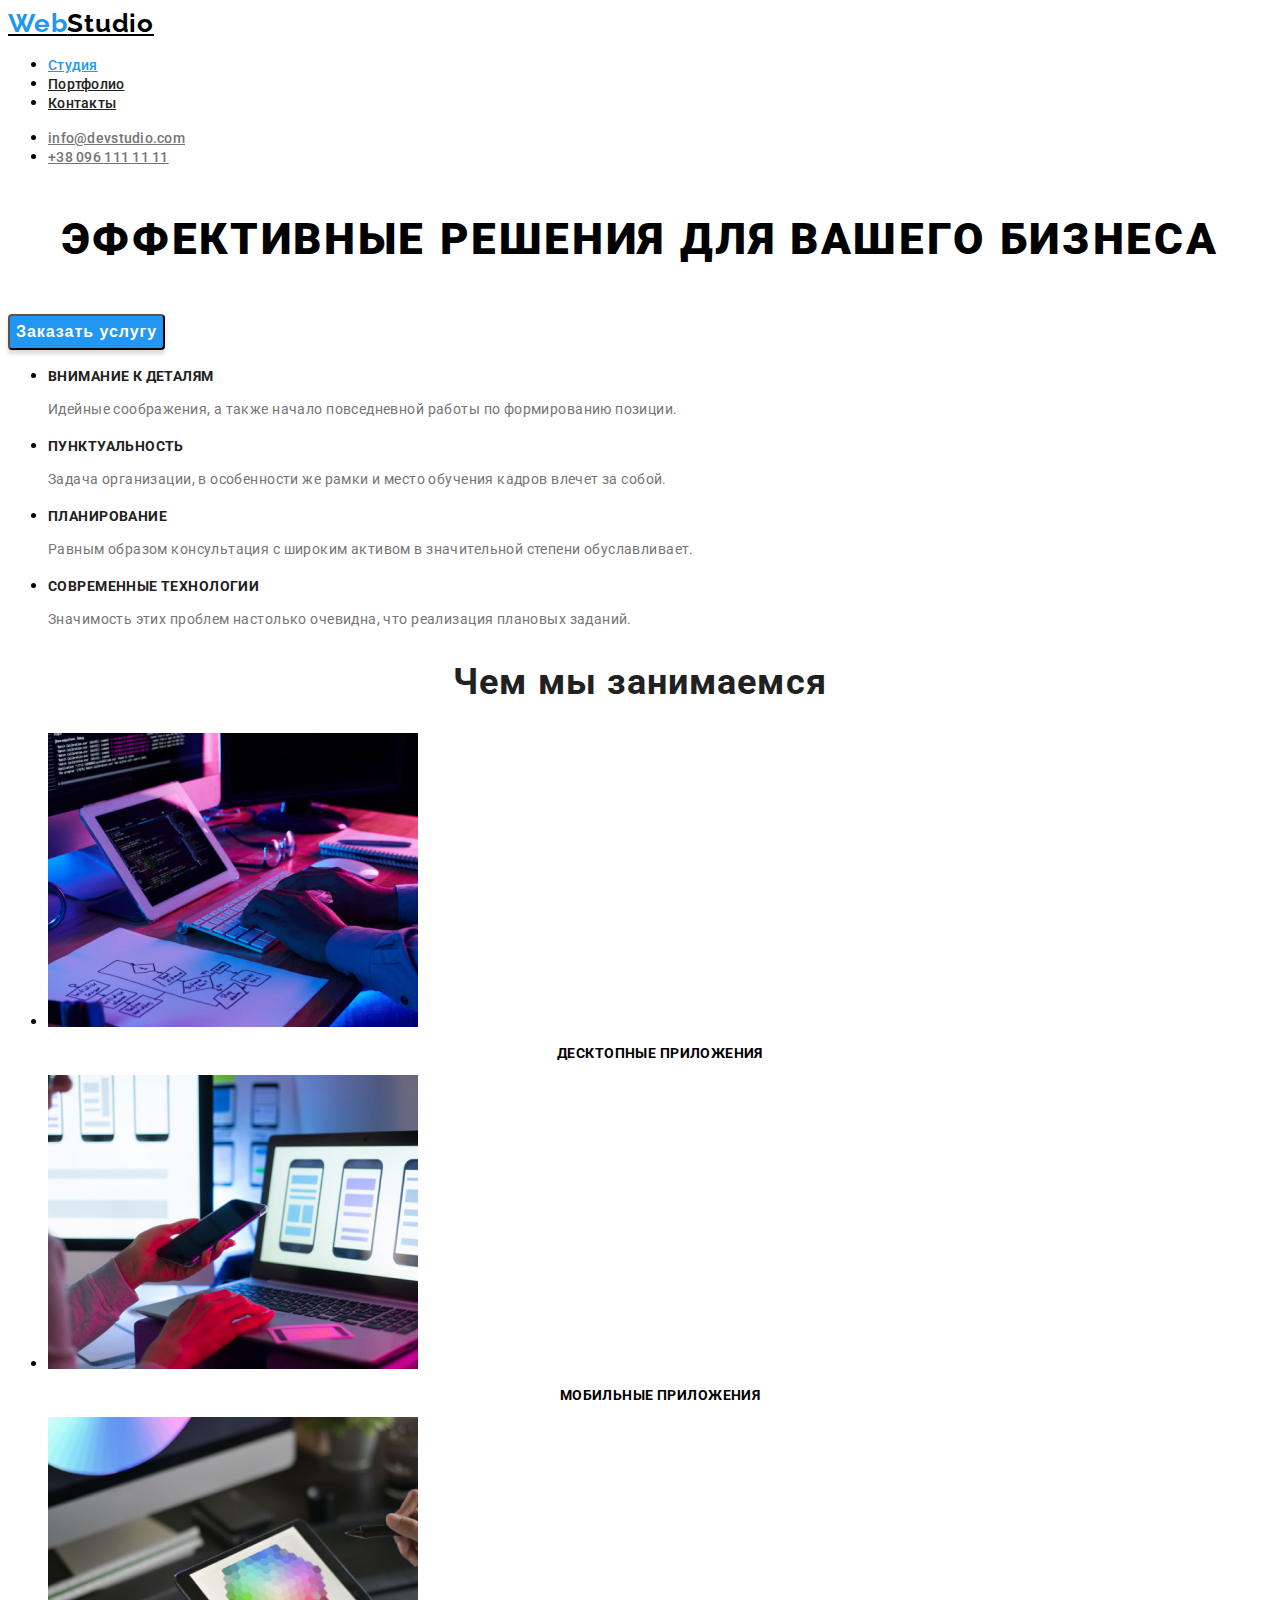
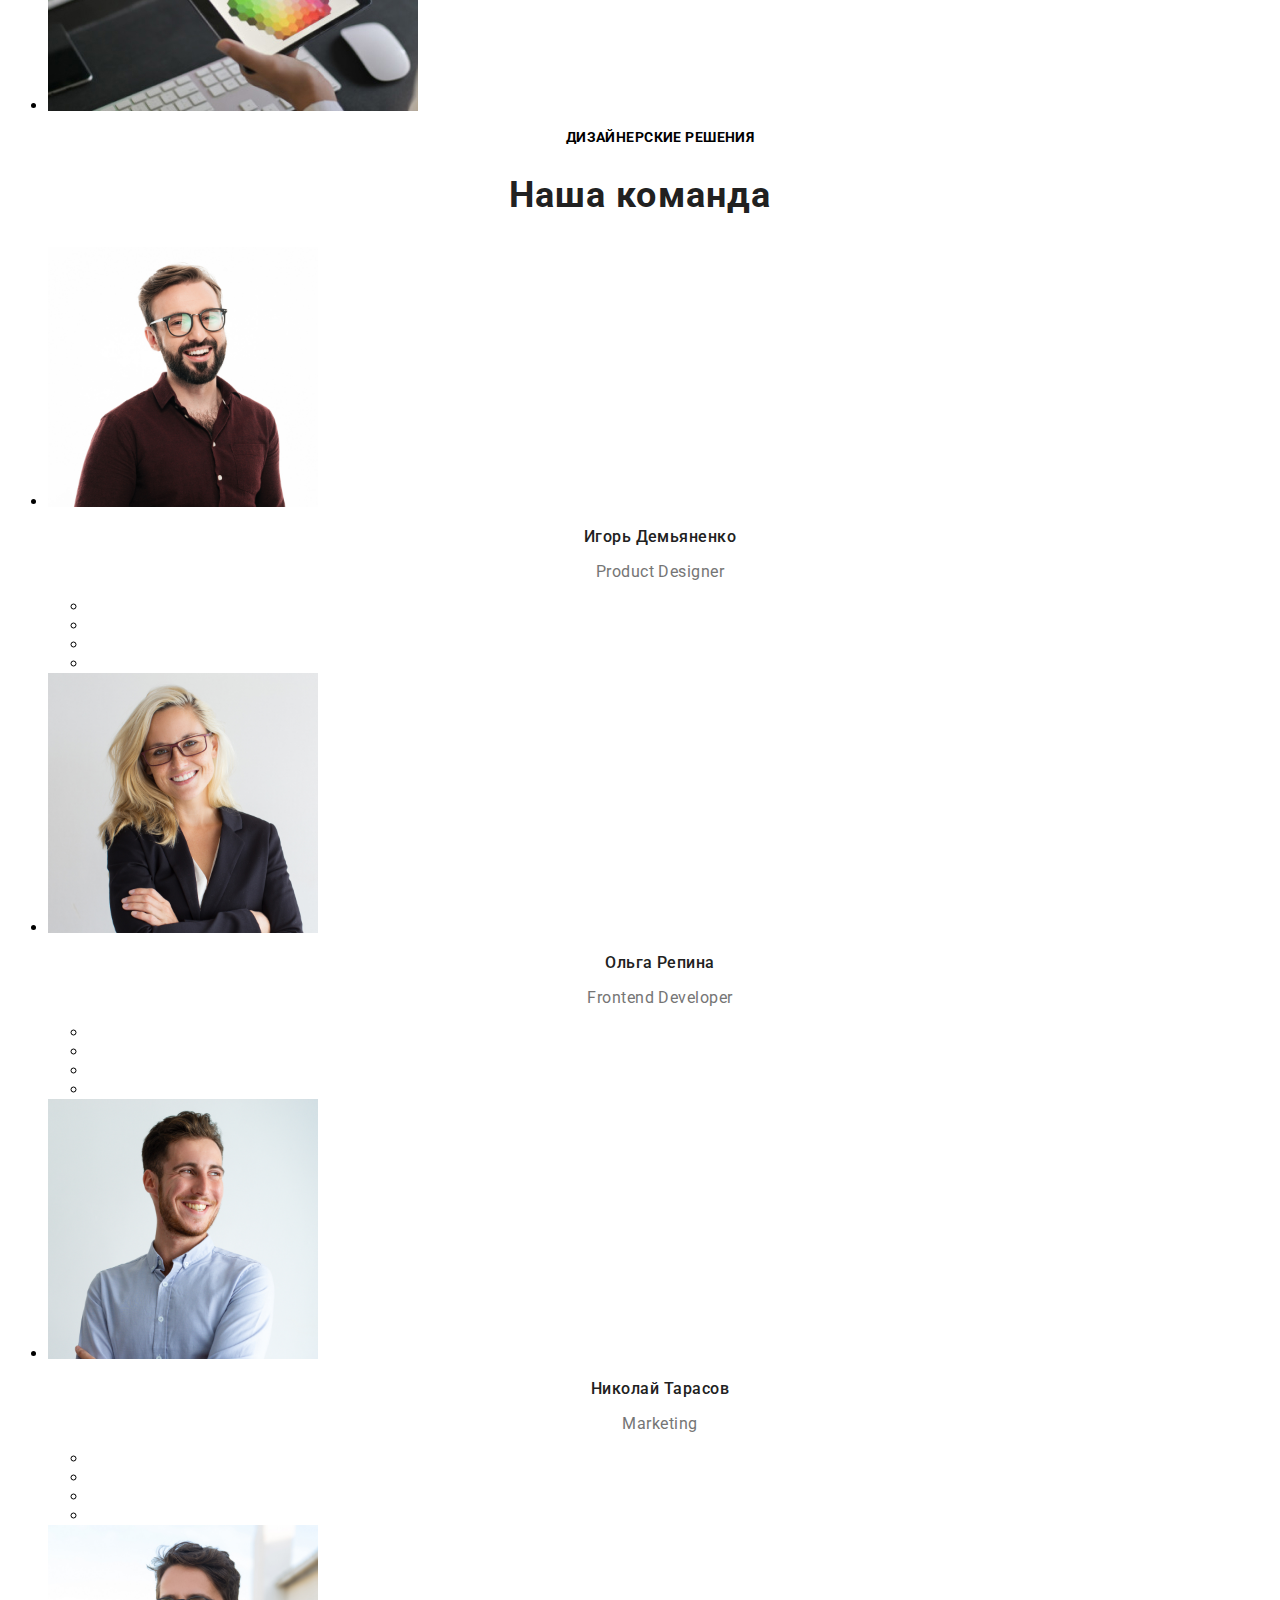
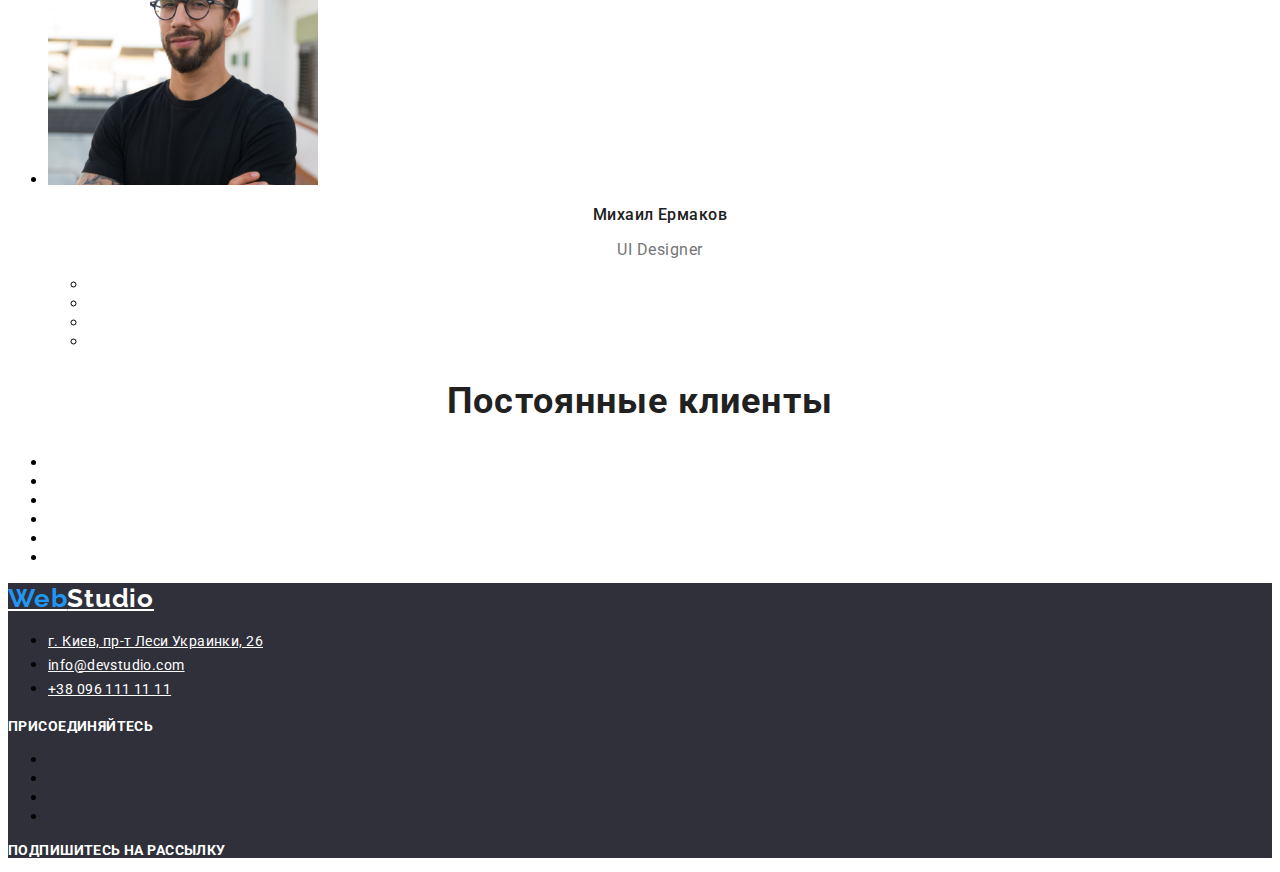
==== commit 46954976: "text" ====
--- a/index.html
+++ b/index.html
@@ -15,6 +15,7 @@
 </head>
 
 <body>
+    <!-- ========================---Header---============================ -->
     <header class="header">
         <div class="container">
             <nav class="navigation">
@@ -24,10 +25,10 @@
                 <div>
                     <ul class="nav-list">
                         <li class="nav-list-item">
-                            <a class="nav-list-link" href="">Студия</a>
+                            <a class="nav-list-link current" href="">Студия</a>
                         </li>
                         <li class=" nav-list-item">
-                            <a class="nav-list-link" href="">Портфолио</a>
+                            <a class="nav-list-link" href="./portfolio.html">Портфолио</a>
                         </li>
                         <li class="nav-list-item">
                             <a class="nav-list-link" href="">Контакты</a>
@@ -49,7 +50,9 @@
     </header>
     <!-- Уникальный контент страницы -->
     <main>
-        <!------------ Section HERO Секция герой ------------>
+
+        <!--========================--- Section HERO Секция герой ========================----->
+
         <section class="hero">
             <div class="container">
                 <h1 class="visually-hidden">веб студия</h1>
@@ -57,7 +60,9 @@
                 <button class="modal-btn" type="button">Заказать услугу</button>
             </div>
         </section>
-        <!-- Section Our advantages Секция Наши преимущества Section Our Benefits -->
+
+        <!-- ========================---Section Our advantages Секция Наши преимущества Section Our Benefits--- ======================== -->
+
         <section class="benefit">
             <div class="container">
                 <h2 class="visually-hidden">Наши преимущества</h2>
@@ -93,7 +98,9 @@
                 </ul>
             </div>
         </section>
-        <!-- Section What we create Cекция Чем мы занимаемся примеры работ Section What we do work examples-->
+
+        <!-- ========================---Section What we create Cекция Чем мы занимаемся примеры работ Section What we do work examples---======================== -->
+
         <section class="work">
             <div class="container">
                 <h2 class="section-title">Чем мы занимаемся</h2>
@@ -122,7 +129,9 @@
                 </ul>
             </div>
         </section>
-        <!-- Section Our team Cекция Наша команда Section Our command -->
+
+        <!-- ========================---Section Our team Cекция Наша команда Section Our command ======================== -->
+
         <section class="team">
             <div class="container">
                 <h2 class="section-title">Наша команда</h2>
@@ -132,11 +141,11 @@
                             height="260">
                         <h3 class="team-name">Игорь Демьяненко</h3>
                         <p class="team-position" lang="en">Product Designer</p>
-                        <ul>
-                            <li><a href=""></a></li>
-                            <li><a href=""></a></li>
-                            <li><a href=""></a></li>
-                            <li><a href=""></a></li>
+                        <ul class="social-list">
+                            <li class="social-list-item"><a class="social-list-link" href=""></a></li>
+                            <li class="social-list-item"><a class="social-list-link" href=""></a></li>
+                            <li class="social-list-item"><a class="social-list-link" href=""></a></li>
+                            <li class="social-list-item"><a class="social-list-link" href=""></a></li>
                         </ul>
                     </li>
                     <li class="team-list-item">
@@ -144,11 +153,11 @@
                             width="270" height="260">
                         <h3 class="team-name">Ольга Репина</h3>
                         <p class="team-position" lang="en">Frontend Developer</p>
-                        <ul>
-                            <li><a href=""></a></li>
-                            <li><a href=""></a></li>
-                            <li><a href=""></a></li>
-                            <li><a href=""></a></li>
+                        <ul class="social-list">
+                            <li class="social-list-item"><a class="social-list-link" href=""></a></li>
+                            <li class="social-list-item"><a class="social-list-link" href=""></a></li>
+                            <li class="social-list-item"><a class="social-list-link" href=""></a></li>
+                            <li class="social-list-item"><a class="social-list-link" href=""></a></li>
                         </ul>
                     </li>
                     <li class="team-list-item">
@@ -156,11 +165,11 @@
                             height="260">
                         <h3 class="team-name">Николай Тарасов</h3>
                         <p class="team-position" lang="en">Marketing</p>
-                        <ul>
-                            <li><a href=""></a></li>
-                            <li><a href=""></a></li>
-                            <li><a href=""></a></li>
-                            <li><a href=""></a></li>
+                        <ul class="social-list">
+                            <li class="social-list-item"><a class="social-list-link" href=""></a></li>
+                            <li class="social-list-item"><a class="social-list-link" href=""></a></li>
+                            <li class="social-list-item"><a class="social-list-link" href=""></a></li>
+                            <li class="social-list-item"><a class="social-list-link" href=""></a></li>
                         </ul>
                     </li>
                     <li class="team-list-item">
@@ -168,32 +177,35 @@
                             height="260">
                         <h3 class="team-name">Михаил Ермаков</h3>
                         <p class="team-position" lang="en">UI Designer</p>
-                        <ul>
-                            <li><a href=""></a></li>
-                            <li><a href=""></a></li>
-                            <li><a href=""></a></li>
-                            <li><a href=""></a></li>
-                        </ul>
-                    </li>
-                </ul>
-            </div>
-        </section>
-        <!-- Section Regular clients Секция Постоянные клиенты Section Loyal customers -->
+                        <ul class="social-list">
+                            <li class="social-list-item"><a class="social-list-link" href=""></a></li>
+                            <li class="social-list-item"><a class="social-list-link" href=""></a></li>
+                            <li class="social-list-item"><a class="social-list-link" href=""></a></li>
+                            <li class="social-list-item"><a class="social-list-link" href=""></a></li>
+                        </ul>
+                    </li>
+                </ul>
+            </div>
+        </section>
+
+        <!-- ========================---Section Regular clients Секция Постоянные клиенты Section Loyal customers======================== -->
+
         <section class="client">
             <div class="container">
                 <h2 class="section-title">Постоянные клиенты</h2>
-                <ul>
-                    <li><a href=""></a></li>
-                    <li><a href=""></a></li>
-                    <li><a href=""></a></li>
-                    <li><a href=""></a></li>
-                    <li><a href=""></a></li>
-                    <li><a href=""></a></li>
+                <ul class="client-list">
+                    <li class="client-list-item"><a class="client-list-link" href=""></a></li>
+                    <li class="client-list-item"><a class="client-list-link" href=""></a></li>
+                    <li class="client-list-item"><a class="client-list-link" href=""></a></li>
+                    <li class="client-list-item"><a class="client-list-link" href=""></a></li>
+                    <li class="client-list-item"><a class="client-list-link" href=""></a></li>
+                    <li class="client-list-item"><a class="client-list-link" href=""></a></li>
                 </ul>
             </div>
         </section>
     </main>
-    <!-- футер -->
+
+    <!-- ========================---футер---======================== -->
     <footer class="footer">
         <div class=" container">
             <div>
@@ -201,19 +213,19 @@
                     <span class="logo-start">Web</span>Studio
                 </a>
                 <address class="footer-address">
-                    <ul class="foot-list">
-                        <li class="foot-list-item">
-                            <a class="foot-address" href="https://goo.gl/maps/7p2n6qCXevgdCQAM8">
+                    <ul class="footcontact-list">
+                        <li class="footcontact-list-item">
+                            <a class="foot-address-link" href="https://goo.gl/maps/7p2n6qCXevgdCQAM8">
                                 г. Киев, пр-т Леси Украинки, 26
                             </a>
                         </li>
-                        <li class="foot-list-item">
-                            <a class="foot-mail" href="mailto:info@devstudio.com">
+                        <li class="footcontact-list-item">
+                            <a class="foot-mail-link" href="mailto:info@devstudio.com">
                                 info@devstudio.com
                             </a>
                         </li>
-                        <li class="foot-list-item">
-                            <a class="foot-tel" href="tel:+380961111111">
+                        <li class="footcontact-list-item">
+                            <a class="foot-tel-link" href="tel:+380961111111">
                                 +38 096 111 11 11
                             </a>
                         </li>
--- a/css/styles.css
+++ b/css/styles.css
@@ -1,3 +1,16 @@
+:root {
+  --main-font: "Roboto", sans-serif;
+  --accent-color: #2196f3;
+  --main-color: #212121;
+  --white-color: #ffffff;
+  --second-color: #757575;
+  --blackcolor: #000000;
+}
+
+body {
+  font-family: var(--main-font);
+}
+
 .visually-hidden {
   position: absolute;
   width: 1px;
@@ -11,38 +24,54 @@
   clip: rect(0 0 0 0);
   overflow: hidden;
 }
-/* ========================---Header---============================ */
+
 .address,
 .footer-address {
   font-style: normal;
 }
 
+/* ========================---COMPONENTS---============================ */
+
+.section-title {
+  font-weight: 700;
+  font-size: 36px;
+  line-height: 1.166;
+  text-align: center;
+  letter-spacing: 0.03em;
+
+  color: var(--main-color);
+}
+/* ========================---END COMPONENTS---============================ */
+/* ========================---Header---============================ */
+
 .logo {
   font-family: "Raleway", sans-serif;
-  /* font-style: normal; */
   font-weight: 700;
   font-size: 26px;
   line-height: 1.192;
   /* identical to box height */
   letter-spacing: 0.03em;
 
-  color: #000000;
+  color: var(--blackcolor);
 }
 
 .logo-start {
-  color: #2196f3;
-}
+  color: var(--accent-color);
+}
+
 .nav-list-link,
 .header-mail,
 .header-tel {
-  font-family: "Roboto", sans-serif;
-  /* font-style: normal; */
   font-weight: 500;
   font-size: 14px;
   line-height: 1.142;
   letter-spacing: 0.02em;
 
-  color: #212121;
+  color: var(--main-color);
+}
+
+.nav-list-link.current {
+  color: var(--accent-color);
 }
 
 .nav-list-link:hover,
@@ -51,86 +80,67 @@
 .header-mail:focus,
 .header-tel:hover,
 .header-tel:focus {
-  color: #2196f3;
+  color: var(--accent-color);
 }
 
 .header-mail,
 .header-tel {
-  color: #757575;
-}
-/* =============================== */
-.section-title {
-  font-family: "Roboto", sans-serif;
-  /* font-style: normal; */
-  font-weight: 700;
-  font-size: 36px;
-  line-height: 1.166;
-  text-align: center;
-  letter-spacing: 0.03em;
-
-  color: #212121;
-}
-/* ==========---Hero---========== */
+  color: var(--second-color);
+}
+
+/* ===============================--- end Header---============================  */
+
+/* ========================---Hero---====================== */
 .hero-title {
-  font-family: "Roboto", sans-serif;
-  /* font-style: normal; */
   font-weight: 900;
   font-size: 44px;
-  line-height: 1.363;
-  /* or 136% */
-
+  line-height: 1.36;
   text-align: center;
   letter-spacing: 0.06em;
   text-transform: uppercase;
 
-  /* color: #ffffff; */
+  /* color: var(--white-color); */
 }
 .modal-btn {
-  font-family: "Roboto", sans-serif;
-  /* font-style: normal; */
   font-weight: 700;
   font-size: 16px;
   line-height: 1.875;
-  /* identical to box height, or 187% */
   text-align: center;
   letter-spacing: 0.06em;
 
-  color: #ffffff;
+  color: var(--white-color);
   /* display: flex;
 align-items: center; */
-  background-color: #2196f3;
+  background-color: var(--accent-color);
   box-shadow: 0px 4px 4px rgba(0, 0, 0, 0.15);
   border-radius: 4px;
 }
+/* ========================--- end Hero---====================== */
+
 /* ========================---benefit---====================== */
 .undertitle {
-  font-family: "Roboto", sans-serif;
-  /* font-style: normal; */
   font-weight: 700;
   font-size: 14px;
   line-height: 1.142;
   letter-spacing: 0.03em;
   text-transform: uppercase;
 
-  color: #212121;
+  color: var(--main-color);
 }
 
 .benefit-text {
-  font-family: "Roboto", sans-serif;
-  /* font-style: normal; */
   font-weight: 400;
   font-size: 14px;
   line-height: 1.714;
   /* or 171% */
-
-  letter-spacing: 0.03em;
-
-  color: #757575;
-}
-/* ========================---work---========= */
+  letter-spacing: 0.03em;
+
+  color: var(--second-color);
+}
+/* ========================--- end benefit---====================== */
+
+/* ========================---work---====================== */
 .work-text {
-  font-family: "Roboto", sans-serif;
-  /* font-style: normal; */
   font-weight: 700;
   font-size: 14px;
   line-height: 1.142;
@@ -138,12 +148,12 @@
   letter-spacing: 0.03em;
   text-transform: uppercase;
 
-  /* color: #ffffff; */
-}
-/* =================---team---============== */
+  /* color: var(--white-color); */
+}
+/* ========================---end work---====================== */
+
+/* =================---team---====================== */
 .team-name {
-  font-family: "Roboto", sans-serif;
-  /* font-style: normal; */
   font-weight: 500;
   font-size: 16px;
   line-height: 1.187;
@@ -152,11 +162,9 @@
   text-align: center;
   letter-spacing: 0.03em;
 
-  color: #212121;
+  color: var(--main-color);
 }
 .team-position {
-  font-family: "Roboto", sans-serif;
-  /* font-style: normal; */
   font-weight: 400;
   font-size: 16px;
   line-height: 1.187;
@@ -165,37 +173,76 @@
   text-align: center;
   letter-spacing: 0.03em;
 
-  color: #757575;
-}
-/* ================---client---================ */
-
-/* =================---footer---============== */
+  color: var(--second-color);
+}
+/* =================---end team---====================== */
+
+/* ================---client---====================== */
+
+/* ================---end client---====================== */
+
+/* =================---footer---====================== */
 .footer {
   background-color: #2f303a;
 }
 
 .footer-logo {
-  color: #ffffff;
-}
-.foot-address,
-.foot-mail,
-.foot-tel {
-  font-family: "Roboto", sans-serif;
-  /* font-style: normal; */
+  color: var(--white-color);
+}
+.foot-address-link,
+.foot-mail-link,
+.foot-tel-link {
   font-weight: 400;
   font-size: 14px;
   line-height: 1.714;
   /* or 171% */
-
-  letter-spacing: 0.03em;
-
+  letter-spacing: 0.03em;
+
+  color: var(--white-color);
+}
+
+.foot-mail-link,
+.foot-tel-link {
+  /* color: rgba(255, 255, 255, 0.6); */
+}
+.foot.undertitle {
+  color: var(--white-color);
+}
+/* =================---end footer---====================== */
+
+/* =====================---portfolio---===================== */
+.filter-btn {
+  font-weight: 500;
+  font-size: 16px;
+  line-height: 1.625;
+  text-align: center;
+  letter-spacing: 0.03em;
+  background-color: #e5e5e5;
+  color: #212121;
+}
+
+.filter-btn:hover,
+.filter-btn:focus {
+  background-color: var(--accent-color);
   color: #ffffff;
 }
 
-.foot-mail,
-.foot-tel {
-  /* color: rgba(255, 255, 255, 0.6); */
-}
-.foot.undertitle {
-  color: #ffffff;
-}
+.gallery-title {
+  font-weight: 700;
+  font-size: 18px;
+  line-height: 2;
+  letter-spacing: 0.06em;
+
+  color: var(--main-color);
+}
+
+.sphere-dascript {
+  font-weight: 400;
+  font-size: 16px;
+  line-height: 1.875;
+  letter-spacing: 0.03em;
+
+  color: var(--second-color);
+}
+
+/* =====================---portfolio---===================== */
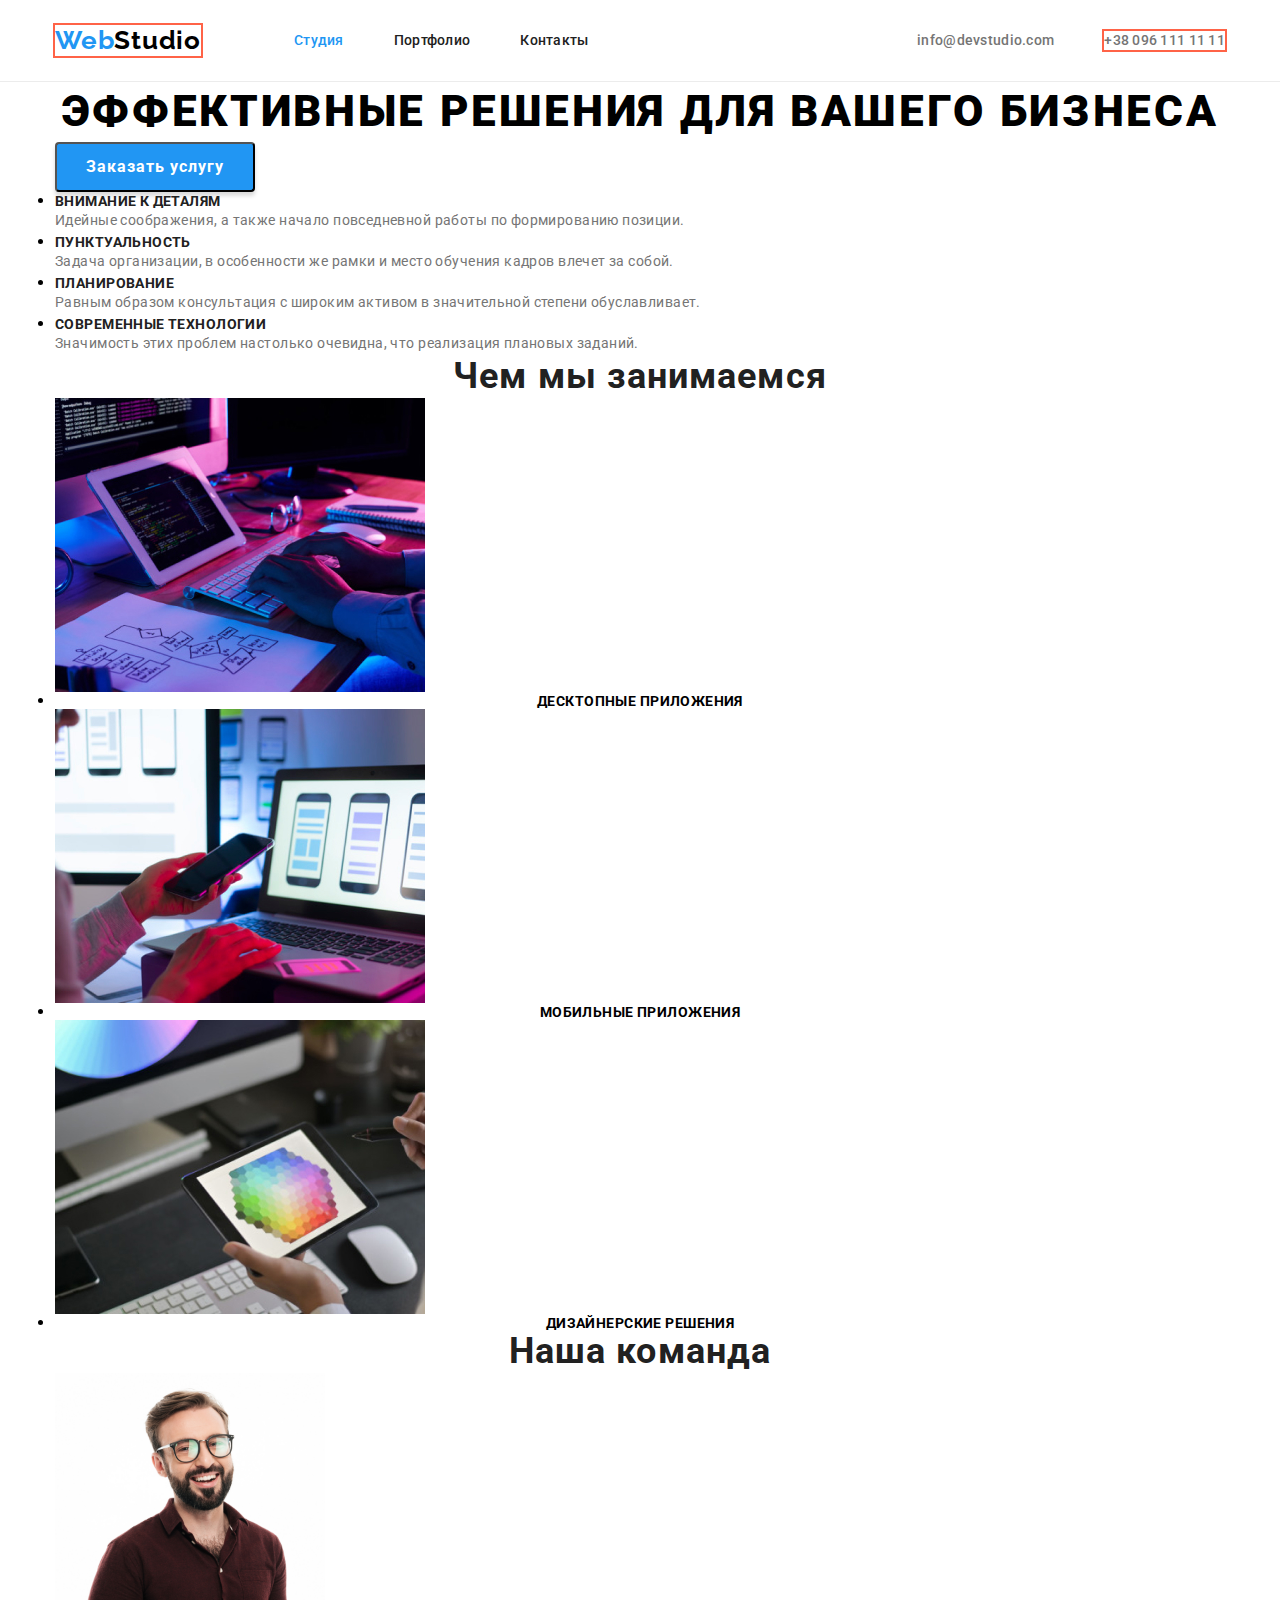
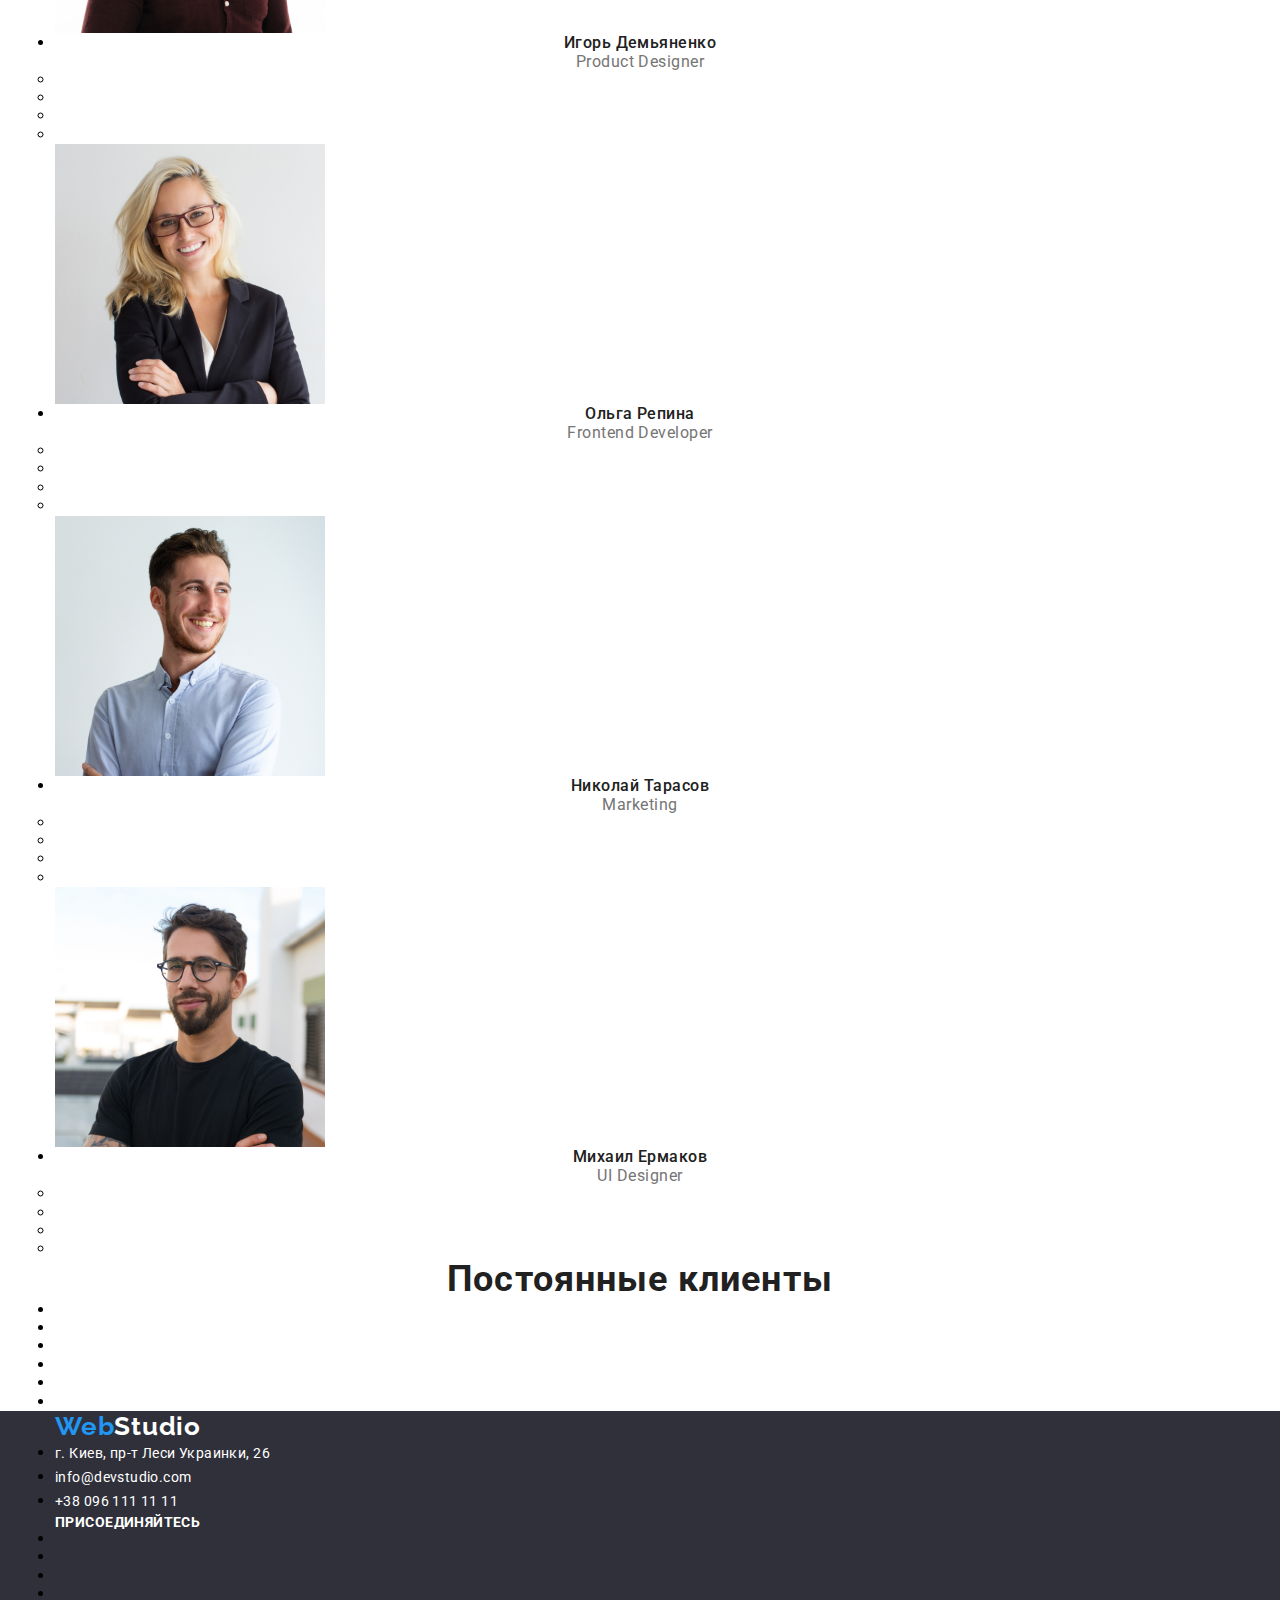
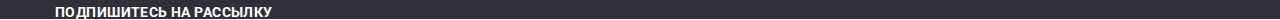
==== commit 12a49291: "font" ====
--- a/index.html
+++ b/index.html
@@ -6,6 +6,8 @@
     <meta http-equiv="X-UA-Compatible" content="IE=edge">
     <meta name="viewport" content="width=device-width, initial-scale=1.0">
     <title>WebStudio</title>
+    <link rel="stylesheet"
+        href="https://cdnjs.cloudflare.com/ajax/libs/modern-normalize/1.1.0/modern-normalize.min.css">
     <link rel="preconnect" href="https://fonts.googleapis.com">
     <link rel="preconnect" href="https://fonts.gstatic.com" crossorigin>
     <link
@@ -19,30 +21,30 @@
     <header class="header">
         <div class="container">
             <nav class="navigation">
-                <a class="logo" href="/" aria-label="логотип сайта веб студия" lang="en">
+                <a class="logo link" href="/" aria-label="логотип сайта веб студия" lang="en">
                     <span class="logo-start">Web</span>Studio
                 </a>
                 <div>
-                    <ul class="nav-list">
+                    <ul class="nav-list list">
                         <li class="nav-list-item">
-                            <a class="nav-list-link current" href="">Студия</a>
+                            <a class="nav-list-link link current" href="">Студия</a>
                         </li>
                         <li class=" nav-list-item">
-                            <a class="nav-list-link" href="./portfolio.html">Портфолио</a>
+                            <a class="nav-list-link link" href="./portfolio.html">Портфолио</a>
                         </li>
                         <li class="nav-list-item">
-                            <a class="nav-list-link" href="">Контакты</a>
+                            <a class="nav-list-link link" href="">Контакты</a>
                         </li>
                     </ul>
                 </div>
             </nav>
             <address class="address">
-                <ul class="address-list">
+                <ul class="address-list list">
                     <li class="address-list-item">
-                        <a class="header-mail" href=" mailto:info@devstudio.com">info@devstudio.com</a>
+                        <a class="header-mail link" href=" mailto:info@devstudio.com">info@devstudio.com</a>
                     </li>
                     <li class="address-list-item">
-                        <a class="header-tel" href=" tel:+380961111111">+38 096 111 11 11</a>
+                        <a class="header-tel link" href=" tel:+380961111111">+38 096 111 11 11</a>
                     </li>
                 </ul>
             </address>
@@ -142,10 +144,10 @@
                         <h3 class="team-name">Игорь Демьяненко</h3>
                         <p class="team-position" lang="en">Product Designer</p>
                         <ul class="social-list">
-                            <li class="social-list-item"><a class="social-list-link" href=""></a></li>
-                            <li class="social-list-item"><a class="social-list-link" href=""></a></li>
-                            <li class="social-list-item"><a class="social-list-link" href=""></a></li>
-                            <li class="social-list-item"><a class="social-list-link" href=""></a></li>
+                            <li class="social-list-item"><a class="social-list-link link" href=""></a></li>
+                            <li class="social-list-item"><a class="social-list-link link" href=""></a></li>
+                            <li class="social-list-item"><a class="social-list-link link" href=""></a></li>
+                            <li class="social-list-item"><a class="social-list-link link" href=""></a></li>
                         </ul>
                     </li>
                     <li class="team-list-item">
@@ -154,10 +156,10 @@
                         <h3 class="team-name">Ольга Репина</h3>
                         <p class="team-position" lang="en">Frontend Developer</p>
                         <ul class="social-list">
-                            <li class="social-list-item"><a class="social-list-link" href=""></a></li>
-                            <li class="social-list-item"><a class="social-list-link" href=""></a></li>
-                            <li class="social-list-item"><a class="social-list-link" href=""></a></li>
-                            <li class="social-list-item"><a class="social-list-link" href=""></a></li>
+                            <li class="social-list-item"><a class="social-list-link link" href=""></a></li>
+                            <li class="social-list-item"><a class="social-list-link link" href=""></a></li>
+                            <li class="social-list-item"><a class="social-list-link link" href=""></a></li>
+                            <li class="social-list-item"><a class="social-list-link link" href=""></a></li>
                         </ul>
                     </li>
                     <li class="team-list-item">
@@ -166,10 +168,10 @@
                         <h3 class="team-name">Николай Тарасов</h3>
                         <p class="team-position" lang="en">Marketing</p>
                         <ul class="social-list">
-                            <li class="social-list-item"><a class="social-list-link" href=""></a></li>
-                            <li class="social-list-item"><a class="social-list-link" href=""></a></li>
-                            <li class="social-list-item"><a class="social-list-link" href=""></a></li>
-                            <li class="social-list-item"><a class="social-list-link" href=""></a></li>
+                            <li class="social-list-item"><a class="social-list-link link" href=""></a></li>
+                            <li class="social-list-item"><a class="social-list-link link" href=""></a></li>
+                            <li class="social-list-item"><a class="social-list-link link" href=""></a></li>
+                            <li class="social-list-item"><a class="social-list-link link" href=""></a></li>
                         </ul>
                     </li>
                     <li class="team-list-item">
@@ -178,10 +180,10 @@
                         <h3 class="team-name">Михаил Ермаков</h3>
                         <p class="team-position" lang="en">UI Designer</p>
                         <ul class="social-list">
-                            <li class="social-list-item"><a class="social-list-link" href=""></a></li>
-                            <li class="social-list-item"><a class="social-list-link" href=""></a></li>
-                            <li class="social-list-item"><a class="social-list-link" href=""></a></li>
-                            <li class="social-list-item"><a class="social-list-link" href=""></a></li>
+                            <li class="social-list-item"><a class="social-list-link link" href=""></a></li>
+                            <li class="social-list-item"><a class="social-list-link link" href=""></a></li>
+                            <li class="social-list-item"><a class="social-list-link link" href=""></a></li>
+                            <li class="social-list-item"><a class="social-list-link link" href=""></a></li>
                         </ul>
                     </li>
                 </ul>
@@ -194,12 +196,12 @@
             <div class="container">
                 <h2 class="section-title">Постоянные клиенты</h2>
                 <ul class="client-list">
-                    <li class="client-list-item"><a class="client-list-link" href=""></a></li>
-                    <li class="client-list-item"><a class="client-list-link" href=""></a></li>
-                    <li class="client-list-item"><a class="client-list-link" href=""></a></li>
-                    <li class="client-list-item"><a class="client-list-link" href=""></a></li>
-                    <li class="client-list-item"><a class="client-list-link" href=""></a></li>
-                    <li class="client-list-item"><a class="client-list-link" href=""></a></li>
+                    <li class="client-list-item"><a class="client-list-link link link" href=""></a></li>
+                    <li class="client-list-item"><a class="client-list-link link link" href=""></a></li>
+                    <li class="client-list-item"><a class="client-list-link link link" href=""></a></li>
+                    <li class="client-list-item"><a class="client-list-link link link" href=""></a></li>
+                    <li class="client-list-item"><a class="client-list-link link link" href=""></a></li>
+                    <li class="client-list-item"><a class="client-list-link link link" href=""></a></li>
                 </ul>
             </div>
         </section>
@@ -209,23 +211,23 @@
     <footer class="footer">
         <div class=" container">
             <div>
-                <a class="footer-logo logo" href="/" aria-label="логотип сайта веб студия" lang="en">
+                <a class="footer-logo logo link" href="/" aria-label="логотип сайта веб студия" lang="en">
                     <span class="logo-start">Web</span>Studio
                 </a>
                 <address class="footer-address">
                     <ul class="footcontact-list">
                         <li class="footcontact-list-item">
-                            <a class="foot-address-link" href="https://goo.gl/maps/7p2n6qCXevgdCQAM8">
+                            <a class="foot-address-link link" href="https://goo.gl/maps/7p2n6qCXevgdCQAM8">
                                 г. Киев, пр-т Леси Украинки, 26
                             </a>
                         </li>
                         <li class="footcontact-list-item">
-                            <a class="foot-mail-link" href="mailto:info@devstudio.com">
+                            <a class="foot-mail-link link" href="mailto:info@devstudio.com">
                                 info@devstudio.com
                             </a>
                         </li>
                         <li class="footcontact-list-item">
-                            <a class="foot-tel-link" href="tel:+380961111111">
+                            <a class="foot-tel-link link" href="tel:+380961111111">
                                 +38 096 111 11 11
                             </a>
                         </li>
--- a/css/styles.css
+++ b/css/styles.css
@@ -11,6 +11,35 @@
   font-family: var(--main-font);
 }
 
+.list {
+  list-style: none;
+}
+
+.link {
+  text-decoration: none;
+}
+
+h1,
+h2,
+h3,
+h4,
+h5,
+h6,
+p,
+ul,
+ol {
+  margin: 0;
+}
+
+ul,
+ol {
+  padding: 0;
+}
+
+img {
+  display: block;
+}
+
 .visually-hidden {
   position: absolute;
   width: 1px;
@@ -30,6 +59,12 @@
   font-style: normal;
 }
 
+.container {
+  width: 1200px;
+  margin: 0 auto;
+  padding: 0 15px;
+}
+
 /* ========================---COMPONENTS---============================ */
 
 .section-title {
@@ -43,6 +78,50 @@
 }
 /* ========================---END COMPONENTS---============================ */
 /* ========================---Header---============================ */
+.header {
+  padding-top: 25px;
+  padding-bottom: 25px;
+  border-bottom: 1px solid #ececec;
+}
+
+.header .container {
+  display: flex;
+  align-items: center;
+  /* outline: 2px solid teal; */
+}
+
+.header .logo {
+  margin-right: 93px;
+  outline: 2px solid tomato;
+}
+.navigation {
+  display: flex;
+  align-items: center;
+}
+
+.nav-list {
+  display: flex;
+  align-items: center;
+}
+
+.nav-list-item:not(:last-child) {
+  margin-right: 50px;
+}
+
+.header .address {
+  margin-left: auto;
+  /* outline: 2px solid tomato; */
+}
+
+.address-list {
+  display: flex;
+  align-items: center;
+  /* outline: 2px solid tomato; */
+}
+.header .address-list-item:last-child {
+  margin-left: 50px;
+  outline: 2px solid tomato;
+}
 
 .logo {
   font-family: "Raleway", sans-serif;
@@ -102,6 +181,9 @@
   /* color: var(--white-color); */
 }
 .modal-btn {
+  width: 200px;
+  height: 50px;
+
   font-weight: 700;
   font-size: 16px;
   line-height: 1.875;
@@ -114,6 +196,7 @@
   background-color: var(--accent-color);
   box-shadow: 0px 4px 4px rgba(0, 0, 0, 0.15);
   border-radius: 4px;
+  cursor: pointer;
 }
 /* ========================--- end Hero---====================== */
 
@@ -211,20 +294,72 @@
 /* =================---end footer---====================== */
 
 /* =====================---portfolio---===================== */
+.portfolio {
+  padding-top: 94px;
+  padding-bottom: 94px;
+}
+/* ===============filter=============== */
+.filter-box {
+  width: 619px;
+  height: 54px;
+  margin: 0 auto;
+  outline: 2px solid teal;
+}
+.filter-list {
+  display: flex;
+  align-items: center;
+  justify-content: space-between;
+}
+
 .filter-btn {
   font-weight: 500;
   font-size: 16px;
   line-height: 1.625;
   text-align: center;
   letter-spacing: 0.03em;
-  background-color: #e5e5e5;
+
   color: #212121;
+  /* height: 38.16px; */
+  background-color: #f5f4fa;
+  cursor: pointer;
+  border: 0;
+  border-radius: 4px;
+
+  padding: 6px 22px;
+}
+
+.filter-btn.all {
+  min-width: 74px;
+}
+
+.filter-btn.web {
+  min-width: 130px;
+}
+
+.filter-btn.app {
+  min-width: 147px;
+}
+
+.filter-btn.design {
+  min-width: 105px;
+}
+
+.filter-btn.marketing {
+  min-width: 132px;
 }
 
 .filter-btn:hover,
 .filter-btn:focus {
   background-color: var(--accent-color);
   color: #ffffff;
+  box-shadow: 0px 3px 1px rgba(0, 0, 0, 0.1), 0px 1px 2px rgba(0, 0, 0, 0.08),
+    0px 2px 2px rgba(0, 0, 0, 0.12);
+}
+
+/* ===============project================ */
+.gallery-box {
+  padding-top: 34px;
+  outline: 2px solid tomato;
 }
 
 .gallery-title {
@@ -245,4 +380,4 @@
   color: var(--second-color);
 }
 
-/* =====================---portfolio---===================== */
+/* =====================--- endportfolio---===================== */
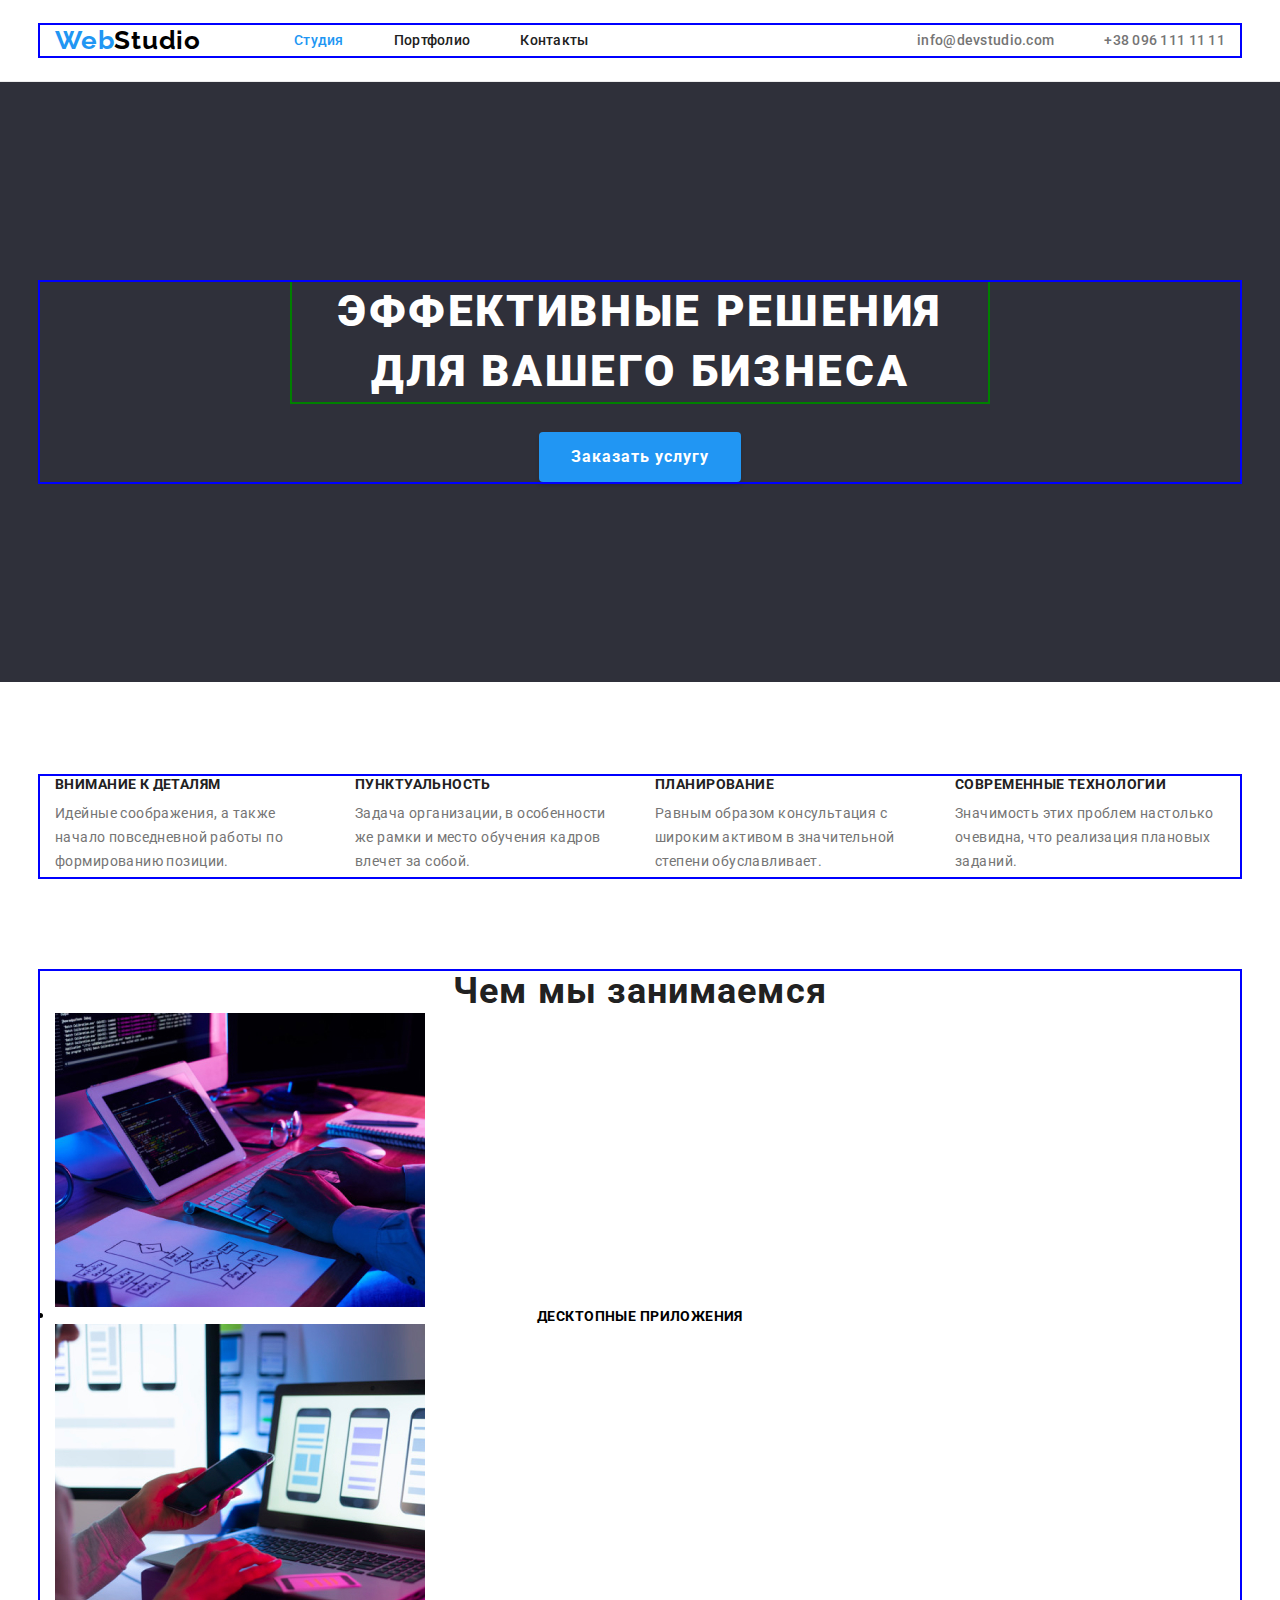
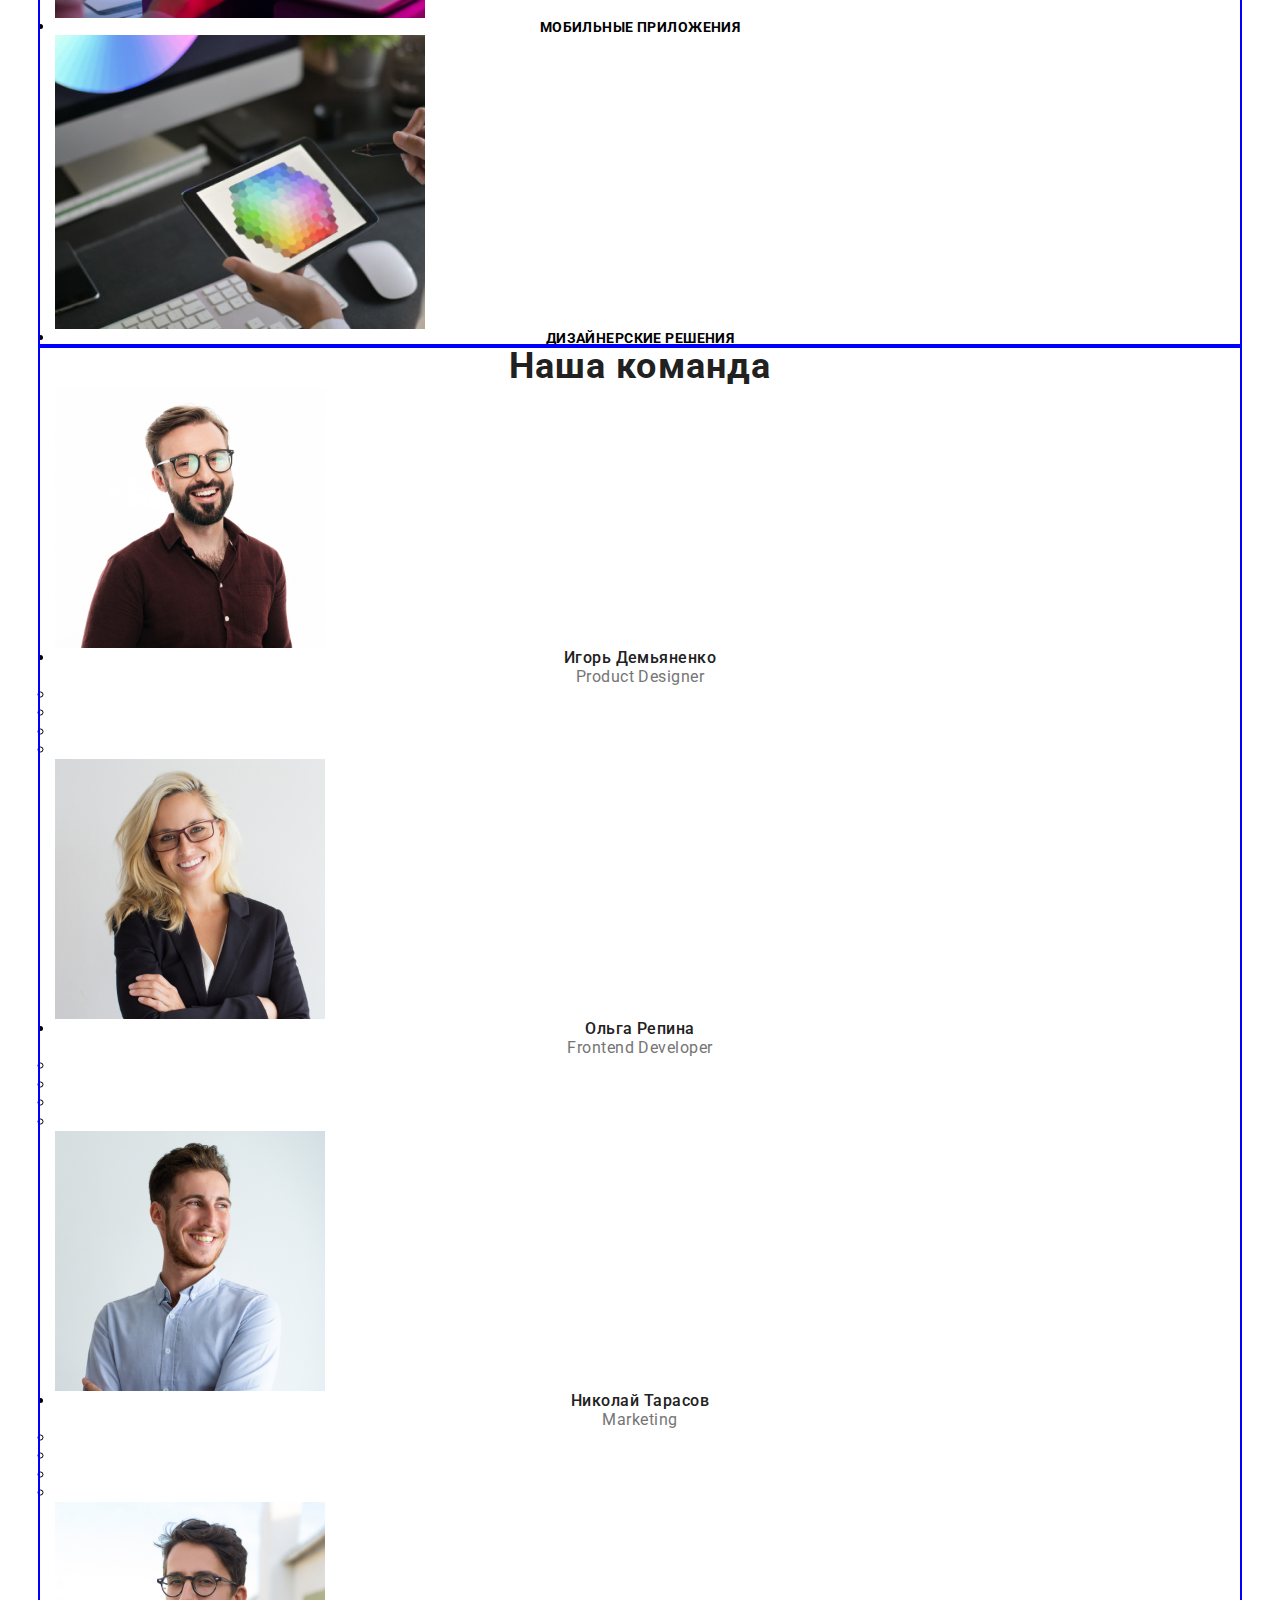
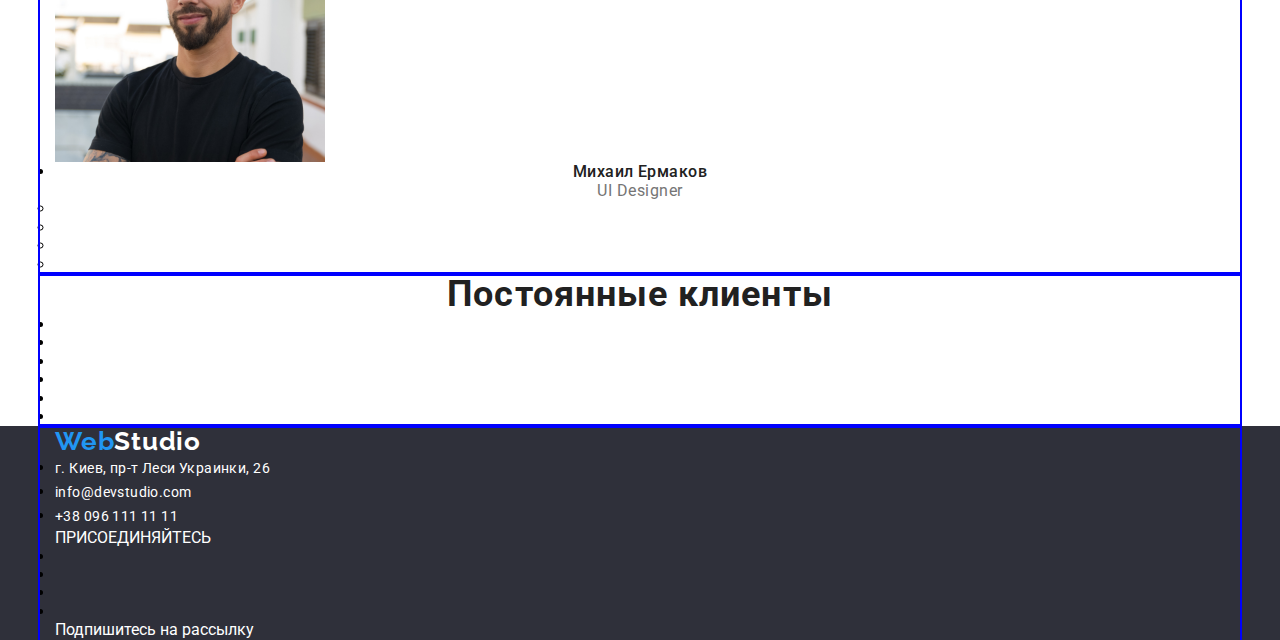
==== commit 894f48c5: "button" ====
--- a/index.html
+++ b/index.html
@@ -59,7 +59,7 @@
             <div class="container">
                 <h1 class="visually-hidden">веб студия</h1>
                 <p class="hero-title">Эффективные решения для вашего бизнеса</p>
-                <button class="modal-btn" type="button">Заказать услугу</button>
+                <button class="modal-btn hero-btn" type="button">Заказать услугу</button>
             </div>
         </section>
 
@@ -68,31 +68,31 @@
         <section class="benefit">
             <div class="container">
                 <h2 class="visually-hidden">Наши преимущества</h2>
-                <ul class="benefit-list">
-                    <li class="benefit-list-item">
-                        <div></div>
-                        <h3 class="benefit undertitle">Внимание к деталям</h3>
+                <ul class="benefit-list list">
+                    <li class="benefit-list-item">
+                        <div></div>
+                        <h3 class="benefit-undertitle">Внимание к деталям</h3>
                         <p class="benefit-text">Идейные соображения,
                             а также начало повседневной
                             работы по формированию позиции.</p>
                     </li>
                     <li class="benefit-list-item">
                         <div></div>
-                        <h3 class="benefit undertitle">Пунктуальность</h3>
+                        <h3 class="benefit-undertitle">Пунктуальность</h3>
                         <p class="benefit-text">Задача организации,
                             в особенности же рамки и место
                             обучения кадров влечет за собой.</p>
                     </li>
                     <li class="benefit-list-item">
                         <div></div>
-                        <h3 class="benefit undertitle">Планирование</h3>
+                        <h3 class="benefit-undertitle">Планирование</h3>
                         <p class="benefit-text">Равным образом консультация
                             с широким активом в значительной
                             степени обуславливает.</p>
                     </li>
                     <li class="benefit-list-item">
                         <div></div>
-                        <h3 class="benefit undertitle">Современные технологии</h3>
+                        <h3 class="benefit-undertitle">Современные технологии</h3>
                         <p class="benefit-text">Значимость этих проблем
                             настолько очевидна, что
                             реализация плановых заданий.</p>
--- a/css/styles.css
+++ b/css/styles.css
@@ -63,6 +63,7 @@
   width: 1200px;
   margin: 0 auto;
   padding: 0 15px;
+  outline: 2px solid blue;
 }
 
 /* ========================---COMPONENTS---============================ */
@@ -76,6 +77,31 @@
 
   color: var(--main-color);
 }
+
+.modal-btn {
+  /* width: 200px;
+  height: 50px; */ /* размер задавать кнопкам не нужно чтоб не было переполнение текстом*/
+  padding: 10px 32px;
+
+  font-weight: 700;
+  font-size: 16px;
+  line-height: 1.875;
+  text-align: center;
+  letter-spacing: 0.06em;
+
+  color: var(--white-color);
+  /* display: flex;
+align-items: center; */
+  background-color: var(--accent-color);
+  box-shadow: 0px 4px 4px rgba(0, 0, 0, 0.15);
+  border-radius: 4px;
+  cursor: pointer;
+  border: 0;
+  display: flex;
+  align-items: center;
+  text-align: center;
+}
+
 /* ========================---END COMPONENTS---============================ */
 /* ========================---Header---============================ */
 .header {
@@ -92,7 +118,7 @@
 
 .header .logo {
   margin-right: 93px;
-  outline: 2px solid tomato;
+  /* outline: 2px solid tomato; */
 }
 .navigation {
   display: flex;
@@ -120,7 +146,7 @@
 }
 .header .address-list-item:last-child {
   margin-left: 50px;
-  outline: 2px solid tomato;
+  /* outline: 2px solid tomato; */
 }
 
 .logo {
@@ -170,6 +196,20 @@
 /* ===============================--- end Header---============================  */
 
 /* ========================---Hero---====================== */
+.hero {
+  min-height: 600px; /*фиксированный размер не задаём в случае добавления текста он будет менятся*/
+  padding: 200px 0;
+  margin-bottom: 94px;
+
+  background-color: #2f303a;
+
+  /* outline: 2px solid tomato; */
+}
+.hero .container {
+  /* min-height: 200px; */
+  /* outline: 2px solid blue; */
+}
+
 .hero-title {
   font-weight: 900;
   font-size: 44px;
@@ -178,30 +218,36 @@
   letter-spacing: 0.06em;
   text-transform: uppercase;
 
-  /* color: var(--white-color); */
-}
-.modal-btn {
-  width: 200px;
-  height: 50px;
-
-  font-weight: 700;
-  font-size: 16px;
-  line-height: 1.875;
-  text-align: center;
-  letter-spacing: 0.06em;
-
   color: var(--white-color);
-  /* display: flex;
-align-items: center; */
-  background-color: var(--accent-color);
-  box-shadow: 0px 4px 4px rgba(0, 0, 0, 0.15);
-  border-radius: 4px;
-  cursor: pointer;
+
+  width: 696px;
+  margin: 0 auto;
+  margin-bottom: 30px;
+  outline: 2px solid green;
+}
+
+.hero-btn {
+  margin-left: auto;
+  margin-right: auto;
 }
 /* ========================--- end Hero---====================== */
 
 /* ========================---benefit---====================== */
-.undertitle {
+.benefit {
+  min-height: 101px; /*фиксированный размер не задаём в случае добавления текста он будет менятся*/
+  margin-bottom: 94px;
+}
+
+.benefit-list {
+  display: flex;
+  justify-content: space-between;
+}
+
+.benefit-list-item {
+  min-height: 101px;
+  width: 270px;
+}
+.benefit-undertitle {
   font-weight: 700;
   font-size: 14px;
   line-height: 1.142;
@@ -209,6 +255,7 @@
   text-transform: uppercase;
 
   color: var(--main-color);
+  margin-bottom: 10px;
 }
 
 .benefit-text {
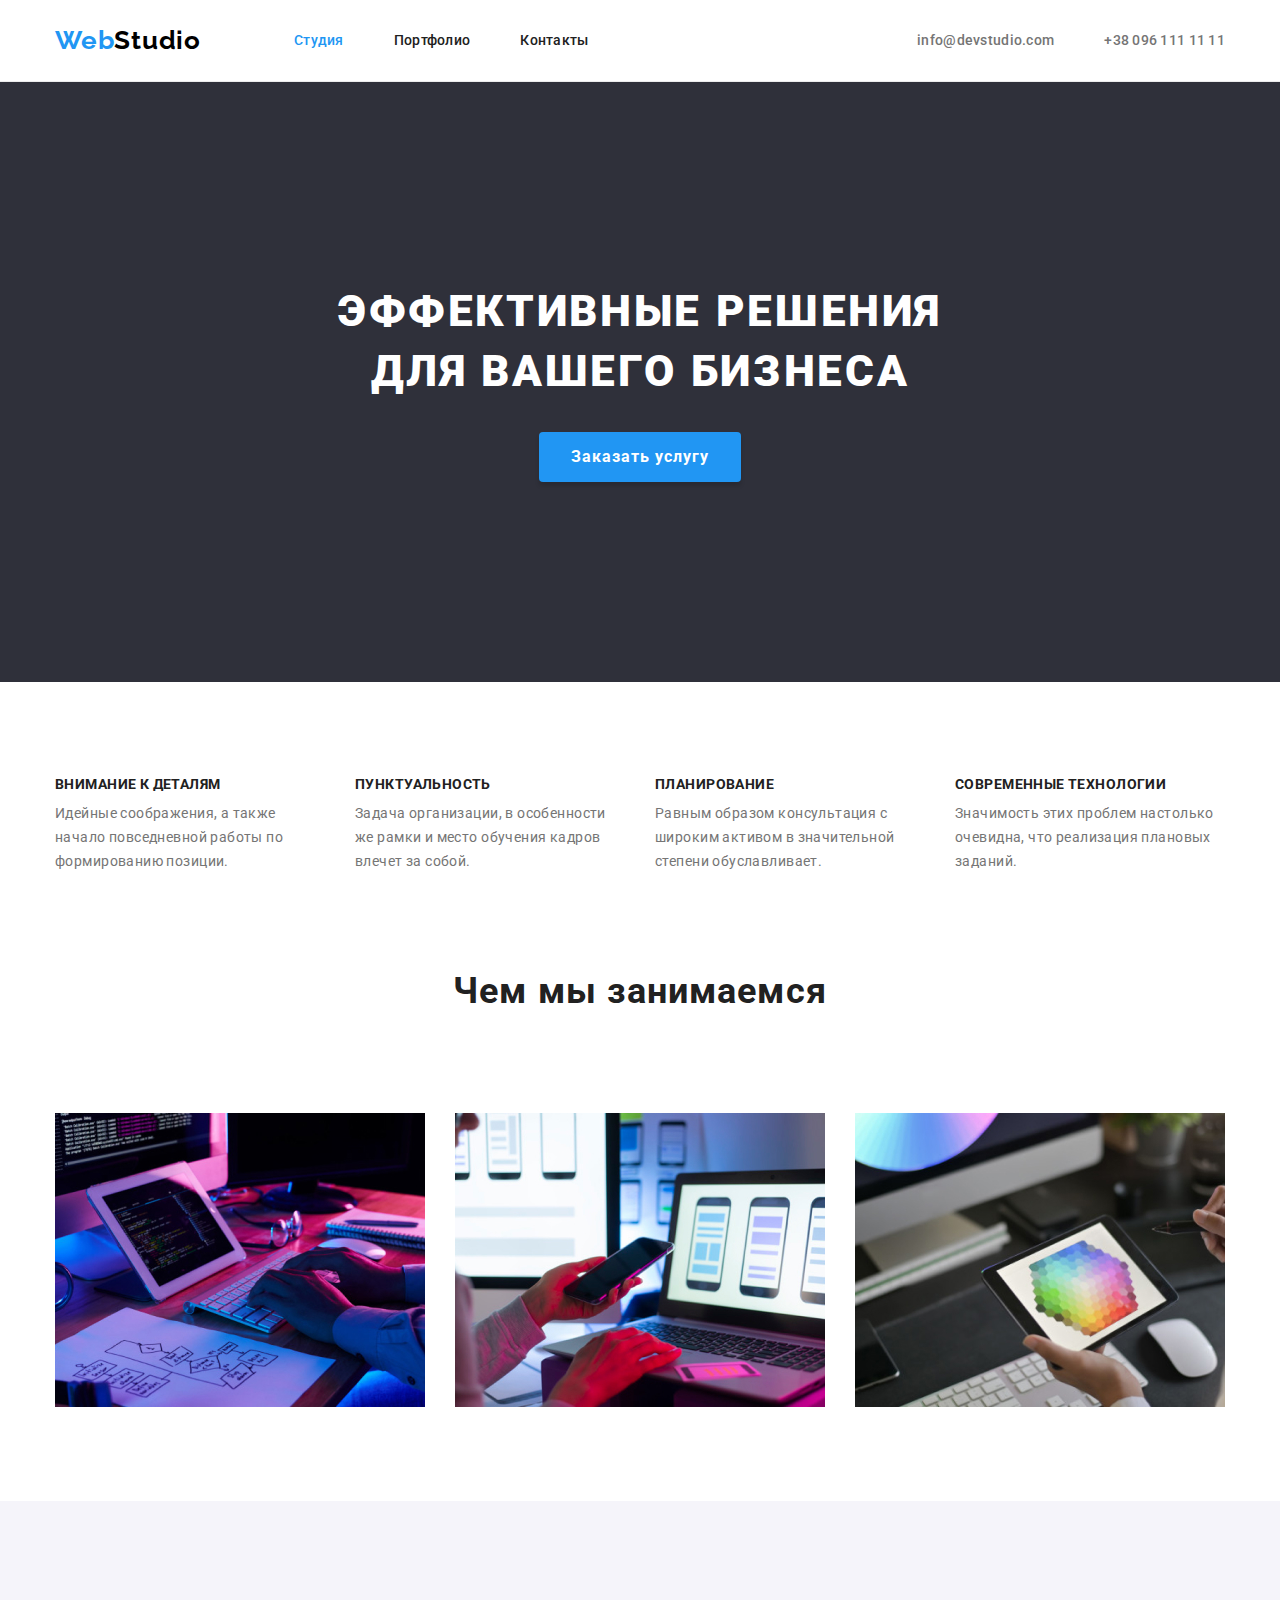
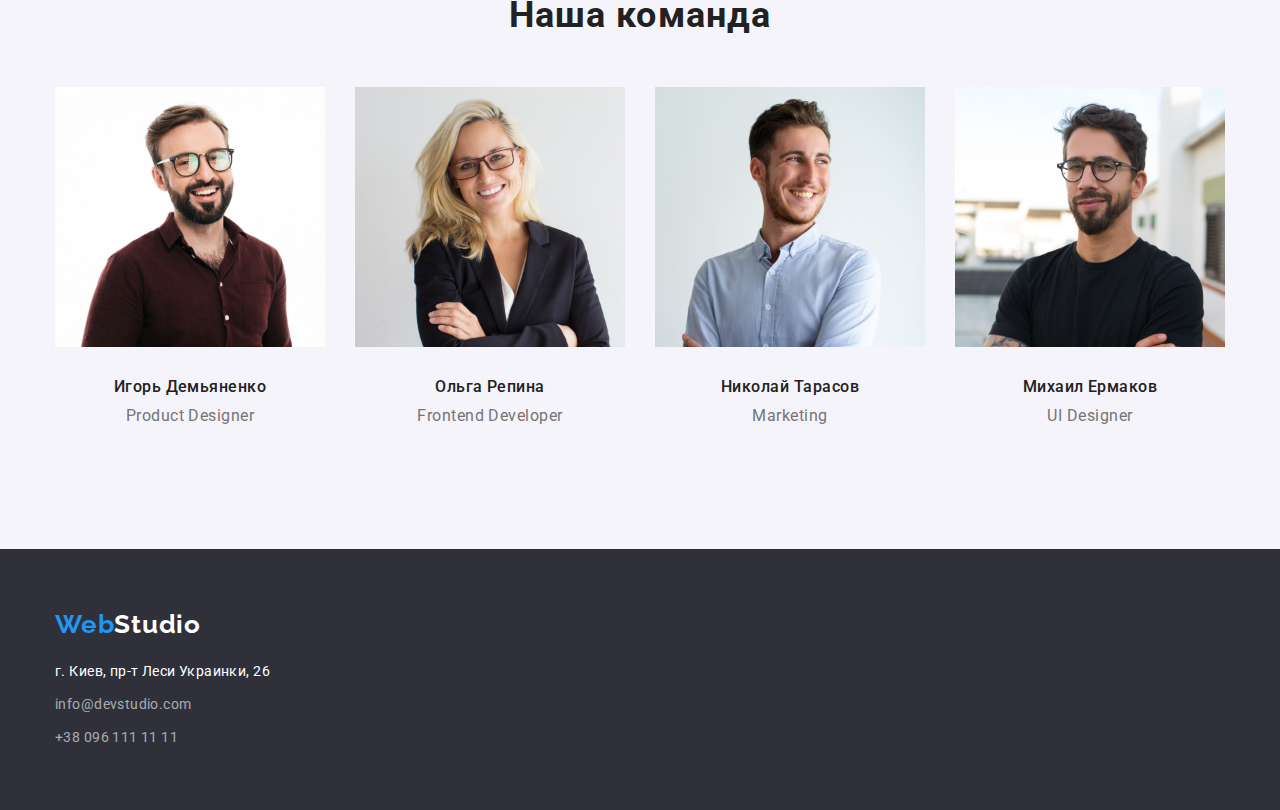
==== commit 5d4b4d27: "blockSize" ====
--- a/index.html
+++ b/index.html
@@ -106,26 +106,26 @@
         <section class="work">
             <div class="container">
                 <h2 class="section-title">Чем мы занимаемся</h2>
-                <ul class="work-list">
+                <ul class="work-list list">
                     <li class="work-list-item">
                         <img class="work-img" src="./images/desktop/create/box1.jpg"
                             alt="руки на клавиатуре и компьютер" width="370" height="294">
                         <div class="work-box">
-                            <p class="work-text">Десктопные приложения</p>
+                            <p class="work-text visually-hidden">Десктопные приложения</p>
                         </div>
                     </li>
                     <li class="work-list-item">
                         <img class="work-img" src="./images/desktop/create/box2.jpg"
                             alt="ноутбук и мобильный телефон в руке" width="370" height="294">
                         <div class="work-box">
-                            <p class="work-text">Мобильные приложения</p>
+                            <p class="work-text visually-hidden">Мобильные приложения</p>
                         </div>
                     </li>
                     <li class="work-list-item">
                         <img class="work-img" src="./images/desktop/create/box3.jpg" alt="планшет в руке" width="370"
                             height="294">
                         <div class="work-box">
-                            <p class="work-text">Дизайнерские решения</p>
+                            <p class="work-text visually-hidden">Дизайнерские решения</p>
                         </div>
                     </li>
                 </ul>
@@ -137,54 +137,66 @@
         <section class="team">
             <div class="container">
                 <h2 class="section-title">Наша команда</h2>
-                <ul class="team-list">
+                <ul class="team-list list">
                     <li class="team-list-item">
                         <img class="team-img" src="./images/desktop/team/card1.jpg" alt="Продакт дизайнер" width="270"
                             height="260">
-                        <h3 class="team-name">Игорь Демьяненко</h3>
-                        <p class="team-position" lang="en">Product Designer</p>
-                        <ul class="social-list">
-                            <li class="social-list-item"><a class="social-list-link link" href=""></a></li>
-                            <li class="social-list-item"><a class="social-list-link link" href=""></a></li>
-                            <li class="social-list-item"><a class="social-list-link link" href=""></a></li>
-                            <li class="social-list-item"><a class="social-list-link link" href=""></a></li>
-                        </ul>
+                        <div class="card-descript-box">
+                            <h3 class="team-name">Игорь Демьяненко</h3>
+                            <p class="team-position" lang="en">Product Designer</p>
+                            <ul class="social-list list">
+                                <li class="social-list-item"><a class="social-list-link link" href=""></a></li>
+                                <li class="social-list-item"><a class="social-list-link link" href=""></a></li>
+                                <li class="social-list-item"><a class="social-list-link link" href=""></a></li>
+                                <li class="social-list-item"><a class="social-list-link link" href=""></a></li>
+                            </ul>
+                        </div>
+
                     </li>
                     <li class="team-list-item">
                         <img class="team-img" src="./images/desktop/team/card2.jpg" alt="Фронтенд разработчик"
                             width="270" height="260">
-                        <h3 class="team-name">Ольга Репина</h3>
-                        <p class="team-position" lang="en">Frontend Developer</p>
-                        <ul class="social-list">
-                            <li class="social-list-item"><a class="social-list-link link" href=""></a></li>
-                            <li class="social-list-item"><a class="social-list-link link" href=""></a></li>
-                            <li class="social-list-item"><a class="social-list-link link" href=""></a></li>
-                            <li class="social-list-item"><a class="social-list-link link" href=""></a></li>
-                        </ul>
+                        <div class="card-descript-box">
+                            <h3 class="team-name">Ольга Репина</h3>
+                            <p class="team-position" lang="en">Frontend Developer</p>
+                            <ul class="social-list list">
+                                <li class="social-list-item"><a class="social-list-link link" href=""></a></li>
+                                <li class="social-list-item"><a class="social-list-link link" href=""></a></li>
+                                <li class="social-list-item"><a class="social-list-link link" href=""></a></li>
+                                <li class="social-list-item"><a class="social-list-link link" href=""></a></li>
+                            </ul>
+                        </div>
+
                     </li>
                     <li class="team-list-item">
                         <img class="team-img" src="./images/desktop/team/card3.jpg" alt="Маркетолог" width="270"
                             height="260">
-                        <h3 class="team-name">Николай Тарасов</h3>
-                        <p class="team-position" lang="en">Marketing</p>
-                        <ul class="social-list">
-                            <li class="social-list-item"><a class="social-list-link link" href=""></a></li>
-                            <li class="social-list-item"><a class="social-list-link link" href=""></a></li>
-                            <li class="social-list-item"><a class="social-list-link link" href=""></a></li>
-                            <li class="social-list-item"><a class="social-list-link link" href=""></a></li>
-                        </ul>
+                        <div class="card-descript-box">
+                            <h3 class="team-name">Николай Тарасов</h3>
+                            <p class="team-position" lang="en">Marketing</p>
+                            <ul class="social-list list">
+                                <li class="social-list-item"><a class="social-list-link link" href=""></a></li>
+                                <li class="social-list-item"><a class="social-list-link link" href=""></a></li>
+                                <li class="social-list-item"><a class="social-list-link link" href=""></a></li>
+                                <li class="social-list-item"><a class="social-list-link link" href=""></a></li>
+                            </ul>
+                        </div>
+
                     </li>
                     <li class="team-list-item">
                         <img class="team-img" src="./images/desktop/team/card4.jpg" alt="Дизайнер" width="270"
                             height="260">
-                        <h3 class="team-name">Михаил Ермаков</h3>
-                        <p class="team-position" lang="en">UI Designer</p>
-                        <ul class="social-list">
-                            <li class="social-list-item"><a class="social-list-link link" href=""></a></li>
-                            <li class="social-list-item"><a class="social-list-link link" href=""></a></li>
-                            <li class="social-list-item"><a class="social-list-link link" href=""></a></li>
-                            <li class="social-list-item"><a class="social-list-link link" href=""></a></li>
-                        </ul>
+                        <div class="card-descript-box">
+                            <h3 class="team-name">Михаил Ермаков</h3>
+                            <p class="team-position" lang="en">UI Designer</p>
+                            <ul class="social-list list">
+                                <li class="social-list-item"><a class="social-list-link link" href=""></a></li>
+                                <li class="social-list-item"><a class="social-list-link link" href=""></a></li>
+                                <li class="social-list-item"><a class="social-list-link link" href=""></a></li>
+                                <li class="social-list-item"><a class="social-list-link link" href=""></a></li>
+                            </ul>
+                        </div>
+
                     </li>
                 </ul>
             </div>
@@ -192,7 +204,7 @@
 
         <!-- ========================---Section Regular clients Секция Постоянные клиенты Section Loyal customers======================== -->
 
-        <section class="client">
+        <section class="client visually-hidden">
             <div class="container">
                 <h2 class="section-title">Постоянные клиенты</h2>
                 <ul class="client-list">
@@ -215,7 +227,7 @@
                     <span class="logo-start">Web</span>Studio
                 </a>
                 <address class="footer-address">
-                    <ul class="footcontact-list">
+                    <ul class="footcontact-list list">
                         <li class="footcontact-list-item">
                             <a class="foot-address-link link" href="https://goo.gl/maps/7p2n6qCXevgdCQAM8">
                                 г. Киев, пр-т Леси Украинки, 26
@@ -234,8 +246,8 @@
                     </ul>
                 </address>
             </div>
-            <div>
-                <p class="foot undertitle">ПРИСОЕДИНЯЙТЕСЬ</p>
+            <div class="visually-hidden">
+                <p class="foot undertitle visually-hidden">ПРИСОЕДИНЯЙТЕСЬ</p>
                 <ul>
                     <li><a href=""></a></li>
                     <li><a href=""></a></li>
@@ -243,8 +255,8 @@
                     <li><a href=""></a></li>
                 </ul>
             </div>
-            <div>
-                <p class="foot undertitle">Подпишитесь на рассылку</p>
+            <div class="visually-hidden">
+                <p class="foot undertitle visually-hidden">Подпишитесь на рассылку</p>
             </div>
         </div>
     </footer>
--- a/css/styles.css
+++ b/css/styles.css
@@ -63,7 +63,8 @@
   width: 1200px;
   margin: 0 auto;
   padding: 0 15px;
-  outline: 2px solid blue;
+
+  /* outline: 2px solid blue; */
 }
 
 /* ========================---COMPONENTS---============================ */
@@ -76,6 +77,7 @@
   letter-spacing: 0.03em;
 
   color: var(--main-color);
+  margin-bottom: 50px;
 }
 
 .modal-btn {
@@ -219,11 +221,11 @@
   text-transform: uppercase;
 
   color: var(--white-color);
-
+  /*фиксированный размер по высоте не задаём в случае добавления текста он будет менятся*/
   width: 696px;
   margin: 0 auto;
   margin-bottom: 30px;
-  outline: 2px solid green;
+  /* outline: 2px solid green; */
 }
 
 .hero-btn {
@@ -234,7 +236,8 @@
 
 /* ========================---benefit---====================== */
 .benefit {
-  min-height: 101px; /*фиксированный размер не задаём в случае добавления текста он будет менятся*/
+  /* min-height: 101px;  */
+  /*фиксированный размер не задаём в случае добавления текста он будет менятся*/
   margin-bottom: 94px;
 }
 
@@ -244,6 +247,7 @@
 }
 
 .benefit-list-item {
+  /*фиксированный размер не задаём в случае добавления текста он будет менятся*/
   min-height: 101px;
   width: 270px;
 }
@@ -259,6 +263,7 @@
 }
 
 .benefit-text {
+  min-height: 75px; /*фиксированный размер не задаём в случае добавления текста он будет менятся*/
   font-weight: 400;
   font-size: 14px;
   line-height: 1.714;
@@ -270,6 +275,18 @@
 /* ========================--- end benefit---====================== */
 
 /* ========================---work---====================== */
+.work {
+  margin-bottom: 94px;
+}
+.work .section-title {
+  padding-bottom: 50px;
+}
+
+.work-list {
+  display: flex;
+  justify-content: space-between;
+}
+
 .work-text {
   font-weight: 700;
   font-size: 14px;
@@ -283,6 +300,19 @@
 /* ========================---end work---====================== */
 
 /* =================---team---====================== */
+.team {
+  padding: 94px 0;
+  background-color: #f5f4fa;
+}
+
+.team-list {
+  display: flex;
+  justify-content: space-between;
+}
+
+.card-descript-box {
+  padding: 30px 32px;
+}
 .team-name {
   font-weight: 500;
   font-size: 16px;
@@ -293,6 +323,7 @@
   letter-spacing: 0.03em;
 
   color: var(--main-color);
+  margin-bottom: 10px;
 }
 .team-position {
   font-weight: 400;
@@ -313,11 +344,18 @@
 
 /* =================---footer---====================== */
 .footer {
+  padding: 60px 0;
   background-color: #2f303a;
 }
 
 .footer-logo {
   color: var(--white-color);
+}
+.footer-address {
+  margin-top: 20px;
+}
+.footcontact-list-item:not(:last-child) {
+  margin-bottom: 9px;
 }
 .foot-address-link,
 .foot-mail-link,
@@ -333,7 +371,7 @@
 
 .foot-mail-link,
 .foot-tel-link {
-  /* color: rgba(255, 255, 255, 0.6); */
+  color: rgba(255, 255, 255, 0.6);
 }
 .foot.undertitle {
   color: var(--white-color);
@@ -347,17 +385,25 @@
 }
 /* ===============filter=============== */
 .filter-box {
-  width: 619px;
-  height: 54px;
-  margin: 0 auto;
-  outline: 2px solid teal;
+  display: flex;
+  /* width: 619px; */
+  /* height: 54px; */
+  justify-content: center;
+  /* margin: 0 auto; */
+  /* outline: 2px solid teal; */
 }
 .filter-list {
-  display: flex;
-  align-items: center;
-  justify-content: space-between;
-}
-
+  /* height: 54px; */
+  padding-bottom: 16px;
+  display: flex;
+  /* align-items: center; */
+  /* justify-content: space-between; */
+  /* outline: 2px solid green; */
+}
+
+.filter-list-item:not(:last-child) {
+  margin-right: 8px;
+}
 .filter-btn {
   font-weight: 500;
   font-size: 16px;
@@ -372,10 +418,10 @@
   border: 0;
   border-radius: 4px;
 
-  padding: 6px 22px;
-}
-
-.filter-btn.all {
+  padding: 6px 23px;
+}
+
+/* .filter-btn.all {
   min-width: 74px;
 }
 
@@ -393,7 +439,7 @@
 
 .filter-btn.marketing {
   min-width: 132px;
-}
+} */
 
 .filter-btn:hover,
 .filter-btn:focus {
@@ -405,10 +451,23 @@
 
 /* ===============project================ */
 .gallery-box {
-  padding-top: 34px;
-  outline: 2px solid tomato;
-}
-
+  padding-top: 4px;
+  /* outline: 2px solid tomato; */
+}
+
+.gallery-list {
+  display: flex;
+  flex-wrap: wrap;
+  margin-left: -30px;
+}
+.gallery-list-item {
+  margin-top: 30px;
+  margin-left: 30px;
+}
+
+.gallery-descript-box {
+  padding: 20px 24px;
+}
 .gallery-title {
   font-weight: 700;
   font-size: 18px;
@@ -416,6 +475,7 @@
   letter-spacing: 0.06em;
 
   color: var(--main-color);
+  margin-bottom: 4px;
 }
 
 .sphere-dascript {
